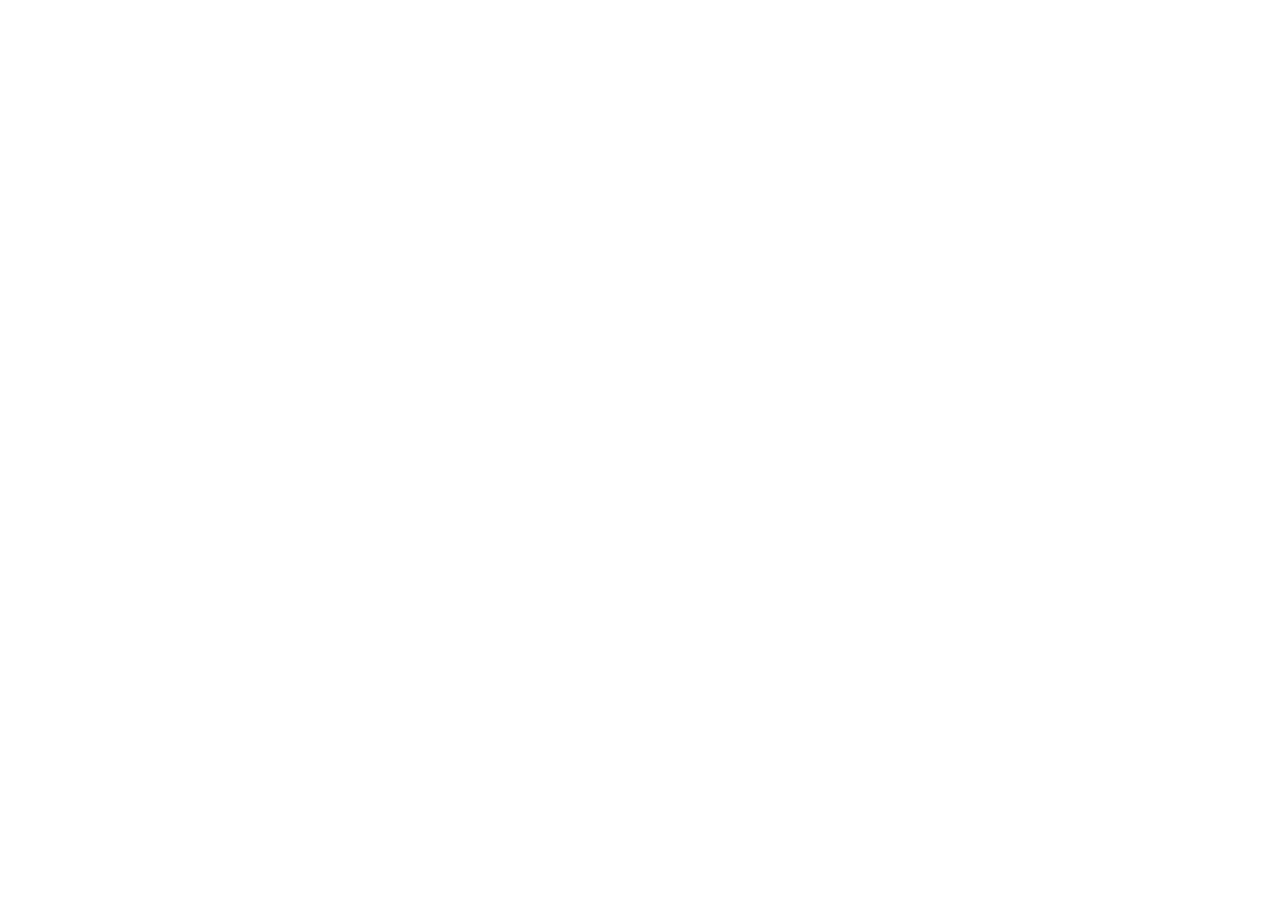
==== index.html @ cc7a9d35 "Commit 002 Prueba" ====
<!DOCTYPE html>
<html lang="en">

<head>
   <meta charset="UTF-8">
   <meta http-equiv="X-UA-Compatible" content="IE=edge">
   <meta name="viewport" content="width=device-width, initial-scale=1.0">
   <title>Beauty Connect</title>
</head>
<div></div>

<body>

</body>

</html>
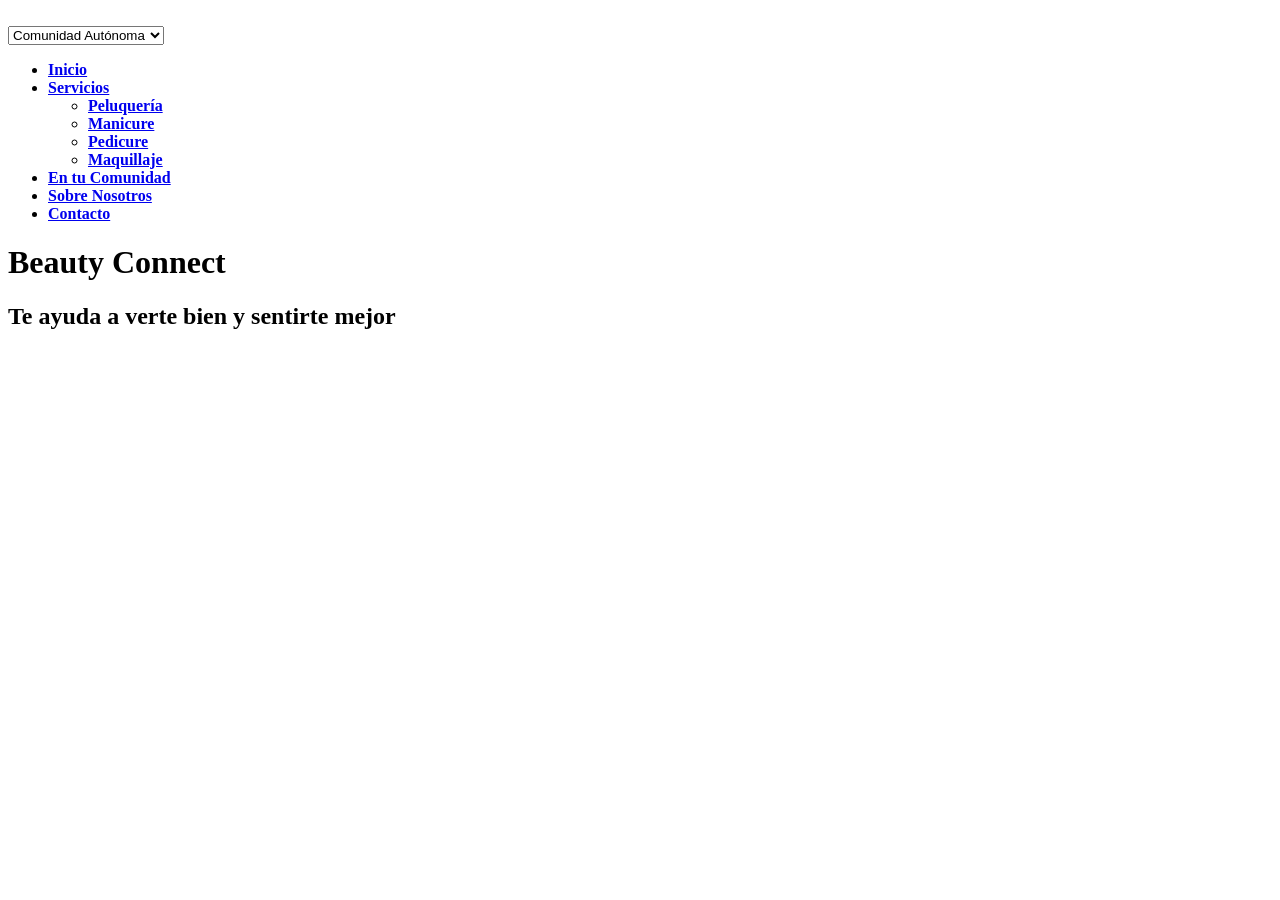
==== commit 86e7a731: "Commit 003 Maquetacion pagina de inicio HTML y CSS" ====
--- a/index.html
+++ b/index.html
@@ -2,14 +2,93 @@
 <html lang="en">
 
 <head>
-   <meta charset="UTF-8">
-   <meta http-equiv="X-UA-Compatible" content="IE=edge">
-   <meta name="viewport" content="width=device-width, initial-scale=1.0">
-   <title>Beauty Connect</title>
+	<meta charset="UTF-8">
+	<meta http-equiv="X-UA-Compatible" content="IE=edge">
+	<meta name="viewport" content="width=device-width, initial-scale=1.0">
+	<!-- Referencia al archio estilos.css que dara formato y estilo a la pagina web -->
+	<link rel="stylesheet" href="CSS/estilos.css">
+
+	<!-- =============== Estilos de letra =============== -->
+	<!-- ----- Roboto ----- -->
+	<link rel="preconnect" href="https://fonts.googleapis.com">
+	<link rel="preconnect" href="https://fonts.gstatic.com" crossorigin>
+	<link href="https://fonts.googleapis.com/css2?family=Roboto&display=swap" rel="stylesheet">
+	<!-- ----- Fin Roboto ----- -->
+
+	<!-- ----- Courgette ----- -->
+	<link rel="preconnect" href="https://fonts.googleapis.com">
+	<link rel="preconnect" href="https://fonts.gstatic.com" crossorigin>
+	<link href="https://fonts.googleapis.com/css2?family=Courgette&display=swap" rel="stylesheet">
+	<!-- ----- Fin Courgette ----- -->
+	<!-- =============== Fin Estilos de letra =============== -->
+
+	<title>Beauty Connect</title>
 </head>
-<div></div>
 
 <body>
+
+	<!-- Inicio de sección Encabezado -->
+	<header id="encabezado">
+
+		<nav id="barraNavegacion">
+			<!-- Logo Beauty Connect -->
+			<a href="Index.html">
+				<img src="Media/logo_BC.png" alt="" id="logo">
+			</a>
+			<!-- Eleccion de Comunidad Autonoma -->
+			<div id="selector">
+				<select id="comunidadAutonoma" class="comunidadAutonoma" name="comunidadAutonoma" required>
+					<option selected value="">Comunidad Autónoma</option>
+					<option value="Andalucia">Andalucia</option>
+					<option value="Aragon">Aragón</option>
+					<option value="Asturias">Principado de Asturias</option>
+					<option value="Baleares">Islas Baleares</option>
+					<option value="Canarias">Canarias</option>
+					<option value="Cantabria">Cantabria</option>
+					<option value="ClaMancha">Castilla la Mancha</option>
+					<option value="CLeon">Castilla y Leon</option>
+					<option value="Catalunya">Cataluña</option>
+					<option value="Ceuta">Ceuta</option>
+					<option value="Extremadura">Extremadura</option>
+					<option value="Galicia">Galicia</option>
+					<option value="Rioja">La Rioja</option>
+					<option value="Madrid">Madrid</option>
+					<option value="Melilla">Melilla</option>
+					<option value="Murcia">Región de Murcia</option>
+					<option value="Navarra">Navarra</option>
+					<option value="Valencia">Valencia</option>
+					<option value="PaisVasco">Pais Vasco</option>
+				</select>
+			</div>
+			<!-- <li class="titulosMenuPpal"><a href="#servicios"><b>Servicios</b></a>
+				
+			</li> -->
+
+
+			<!-- Pestañas del menú principal -->
+			<div id="menuEncabezado">
+				<ul id="menuPrincipal">
+					<li class="titulosMenuPpal"><a href="#encabezado"><b>Inicio</b></a></li>
+					<li class="titulosMenuPpal"><a href="#servicios"><b>Servicios</b></a>
+						<ul id="subMenuServicios">
+							<li class="elementosSubMenu"><a href="#servicios"><b>Peluquería</b></a></li>
+							<li class="elementosSubMenu"><a href="#servicios"><b>Manicure</b></a></li>
+							<li class="elementosSubMenu"><a href="#servicios"><b>Pedicure</b></a></li>
+							<li class="elementosSubMenu"><a href="#servicios"><b>Maquillaje</b></a></li>
+						</ul>
+					<li class="titulosMenuPpal"><a href="#enTuComunidad"><b>En tu Comunidad</b></a></li>
+					<li class="titulosMenuPpal"><a href="#sobreNosotros"><b>Sobre Nosotros</b></a>
+					<li class="titulosMenuPpal"><a href="#contacto"><b>Contacto</b></a></li>
+				</ul>
+			</div>
+		</nav>
+
+		<h1 id="nombreSalon">Beauty Connect</h1>
+		<h2 id="esloganSalon">Te ayuda a verte bien y sentirte mejor</h2>
+
+	</header>
+	<!-- Fin de sección Encabezado -->
+
 
 </body>
 
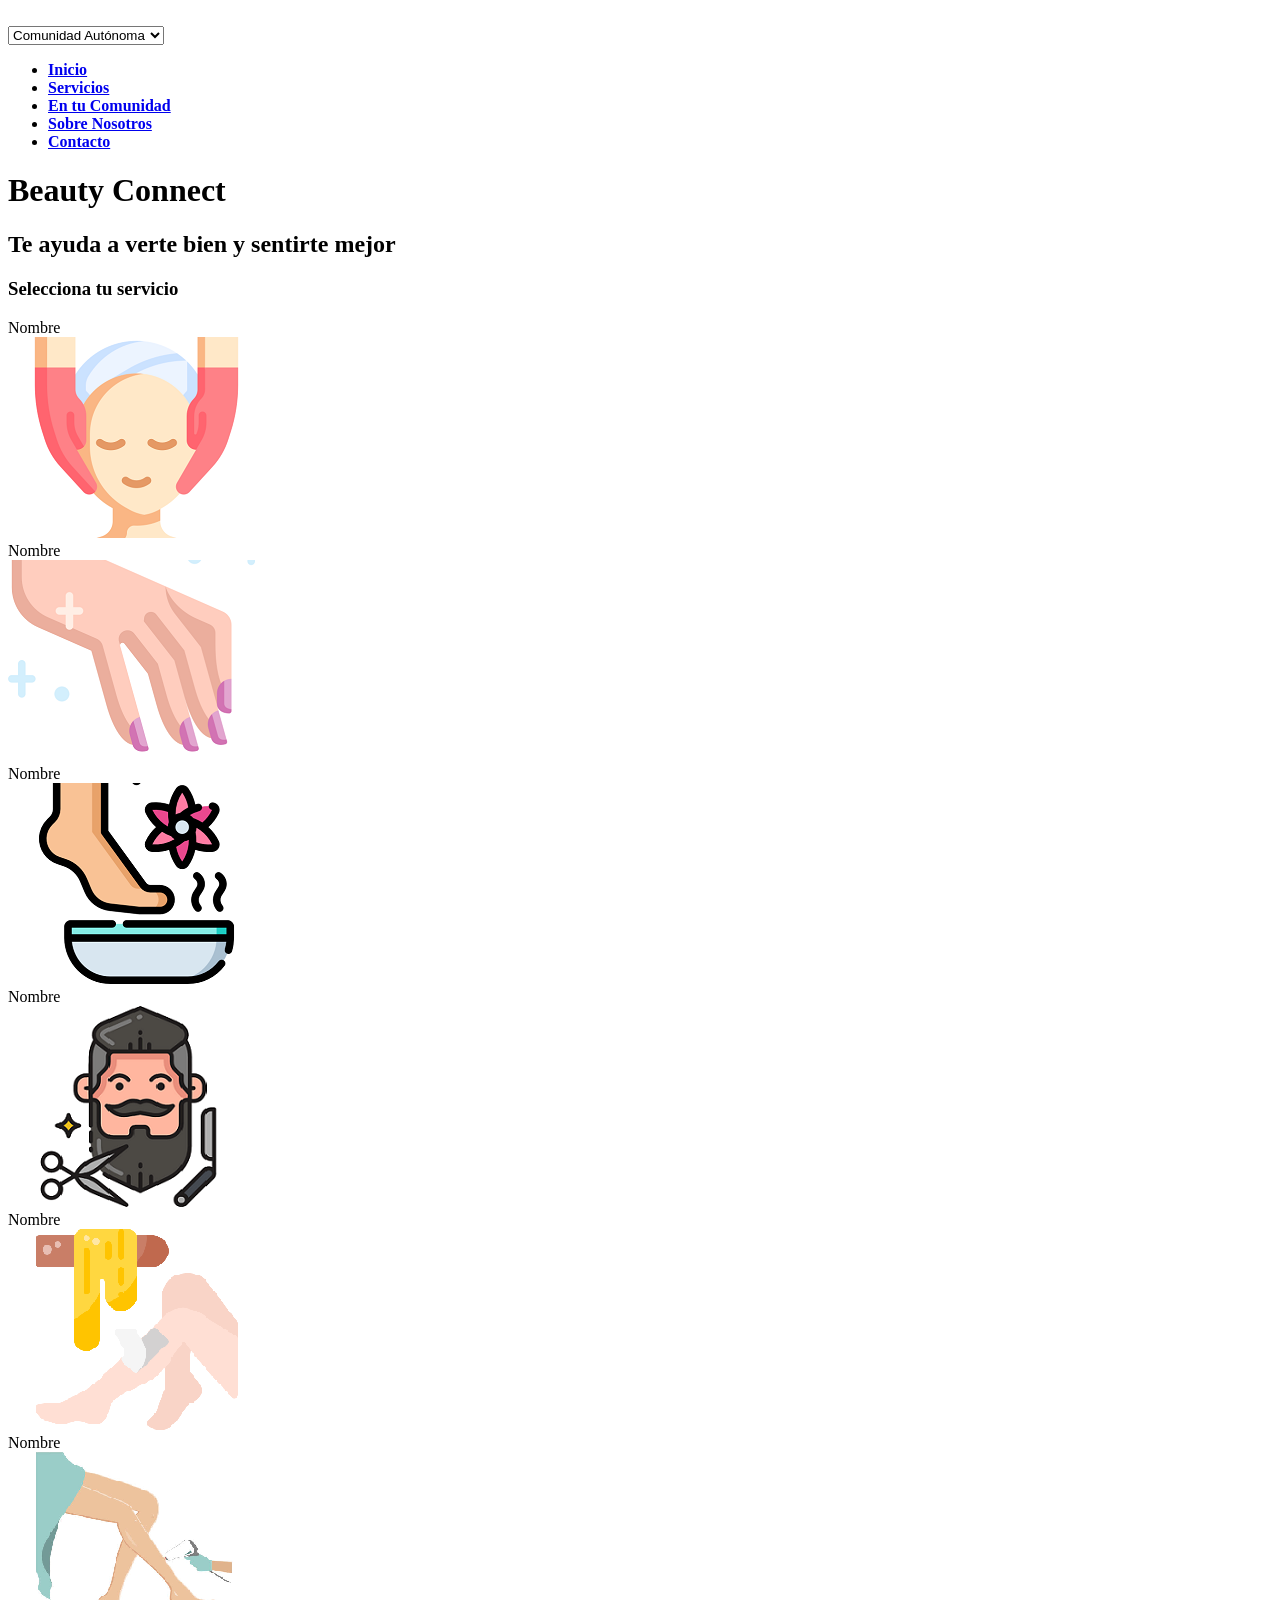
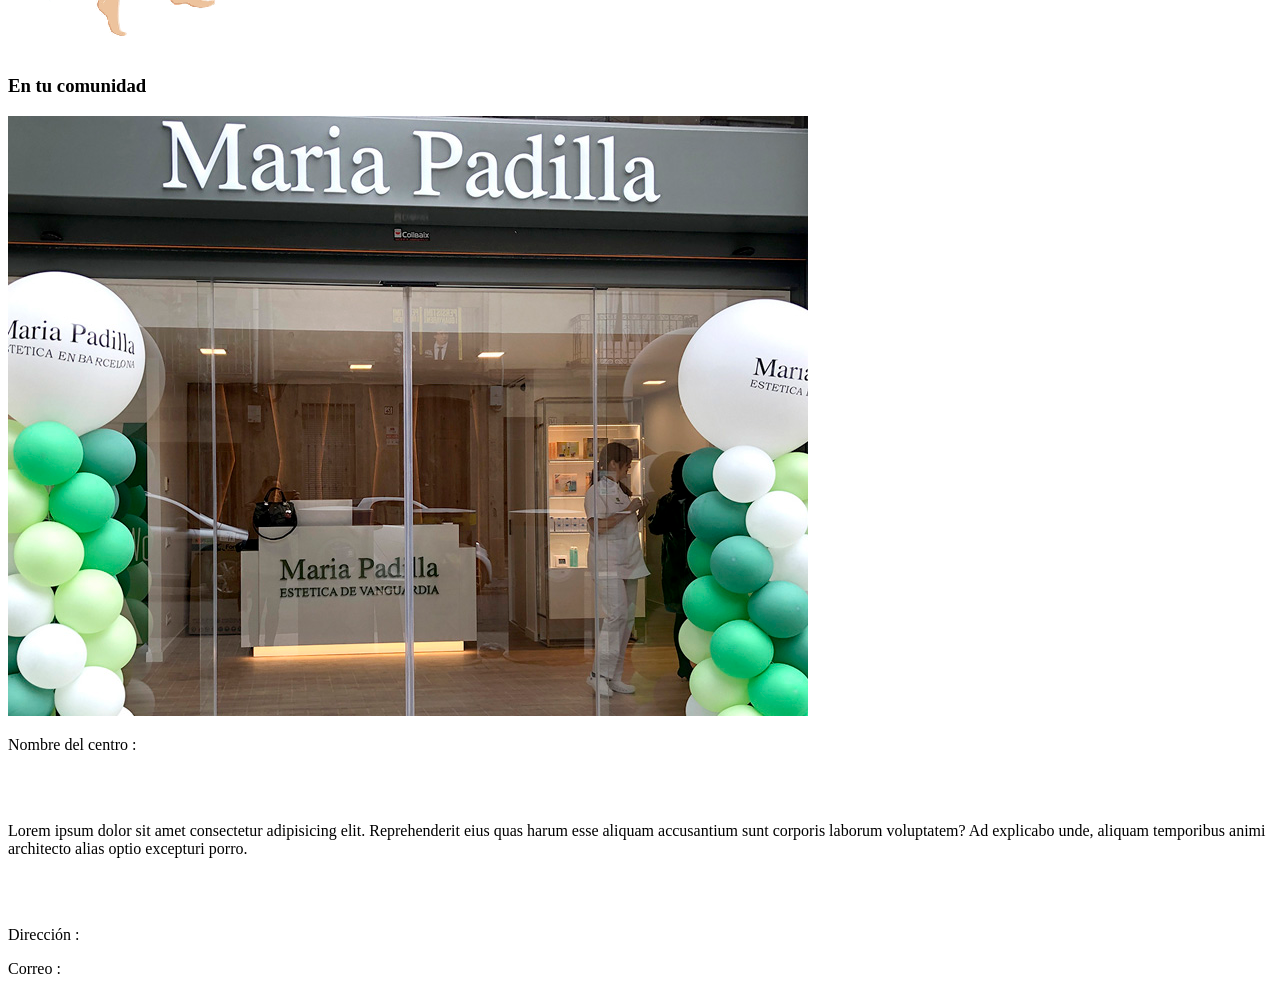
==== commit 3e05f02f: "Commit 004  Pg Inicio + Servicios - HTML y CSS" ====
--- a/index.html
+++ b/index.html
@@ -27,7 +27,7 @@
 
 <body>
 
-	<!-- Inicio de sección Encabezado -->
+	<!-- ============================== Inicio de sección Encabezado ============================== -->
 	<header id="encabezado">
 
 		<nav id="barraNavegacion">
@@ -70,12 +70,12 @@
 				<ul id="menuPrincipal">
 					<li class="titulosMenuPpal"><a href="#encabezado"><b>Inicio</b></a></li>
 					<li class="titulosMenuPpal"><a href="#servicios"><b>Servicios</b></a>
-						<ul id="subMenuServicios">
+						<!-- <ul id="subMenuServicios">
 							<li class="elementosSubMenu"><a href="#servicios"><b>Peluquería</b></a></li>
 							<li class="elementosSubMenu"><a href="#servicios"><b>Manicure</b></a></li>
 							<li class="elementosSubMenu"><a href="#servicios"><b>Pedicure</b></a></li>
-							<li class="elementosSubMenu"><a href="#servicios"><b>Maquillaje</b></a></li>
-						</ul>
+							<li class="elementosSubMenu"><a href="#servicios"><b>Barbería</b></a></li>
+						</ul> -->
 					<li class="titulosMenuPpal"><a href="#enTuComunidad"><b>En tu Comunidad</b></a></li>
 					<li class="titulosMenuPpal"><a href="#sobreNosotros"><b>Sobre Nosotros</b></a>
 					<li class="titulosMenuPpal"><a href="#contacto"><b>Contacto</b></a></li>
@@ -87,9 +87,63 @@
 		<h2 id="esloganSalon">Te ayuda a verte bien y sentirte mejor</h2>
 
 	</header>
-	<!-- Fin de sección Encabezado -->
+	<!-- ==============================  Fin de sección Encabezado  ============================== -->
 
 
+	<!-- ============================== Inicio de sección Servicios ============================== -->
+	<div id="contenedorServicios">
+		<h3 class="tituloSeccionBlanco">Selecciona tu servicio</h3>
+		<div id="contenedorImgsScrollHorizontal">
+
+			<div class="imgsScrollHorizontal">
+				<div class="infoImgsScroll">Nombre</div>
+				<img src="media/Imagen_1_HF_Servicios.png" alt="" class="imagenScroll">
+			</div>
+
+			<div class="imgsScrollHorizontal">
+				<div class="infoImgsScroll">Nombre</div>
+				<img src="media/Imagen_2_HF_Servicios.png" alt="" class="imagenScroll">
+			</div>
+
+			<div class="imgsScrollHorizontal">
+				<div class="infoImgsScroll">Nombre</div>
+				<img src="media/Imagen_3_HF_Servicios.png" alt="" class="imagenScroll">
+			</div>
+
+			<div class="imgsScrollHorizontal">
+				<div class="infoImgsScroll">Nombre</div>
+				<img src="media/Imagen_4_HF_Servicios.png" alt="" class="imagenScroll">
+			</div>
+
+			<div class="imgsScrollHorizontal">
+				<div class="infoImgsScroll">Nombre</div>
+				<img src="media/Imagen_5_HF_Servicios.png" alt="" class="imagenScroll">
+			</div>
+
+			<div class="imgsScrollHorizontal">
+				<div class="infoImgsScroll">Nombre</div>
+				<img src="media/Imagen_6_HF_Servicios.png" alt="" class="imagenScroll">
+			</div>
+
+		</div>
+
+		<h3 class="tituloSeccionBlanco">En tu comunidad</h3>
+		<div id="enTuComunidad">
+			<div id="imgComunidadActual">
+				<img src="media/mariaPadilla.png" alt="">
+			</div>
+			<div id="contenTextoComActual">
+				<p class="textoComActual">Nombre del centro : </p><br><br>
+				<p class="textoComActual">Lorem ipsum dolor sit amet consectetur adipisicing elit. Reprehenderit eius quas
+					harum esse aliquam
+					accusantium sunt corporis laborum voluptatem? Ad explicabo unde, aliquam temporibus animi architecto
+					alias optio excepturi porro.</p><br><br>
+				<p class="textoComActual">Dirección : </p>
+				<p class="textoComActual">Correo : </p>
+			</div>
+		</div>
+	</div>
+	<!-- ==============================   Fin de sección Servicios  ============================== -->
 </body>
 
 </html>
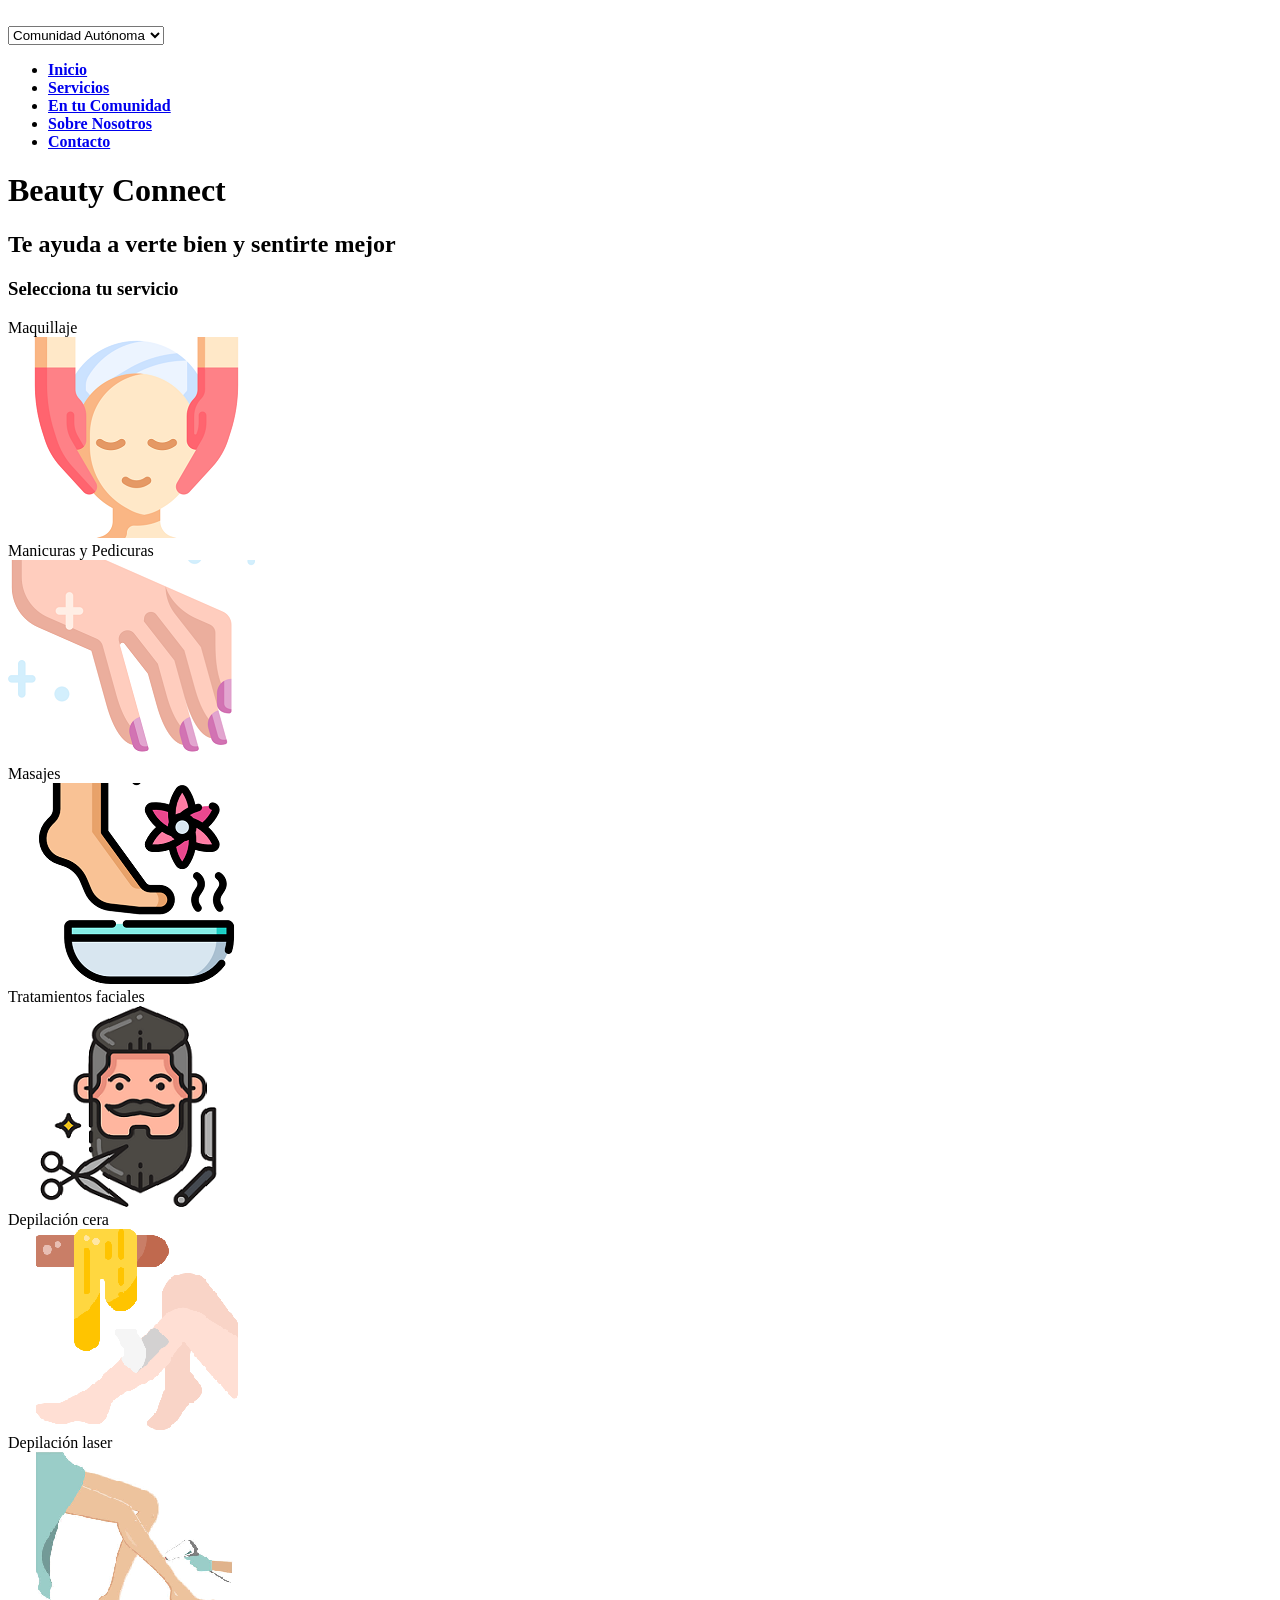
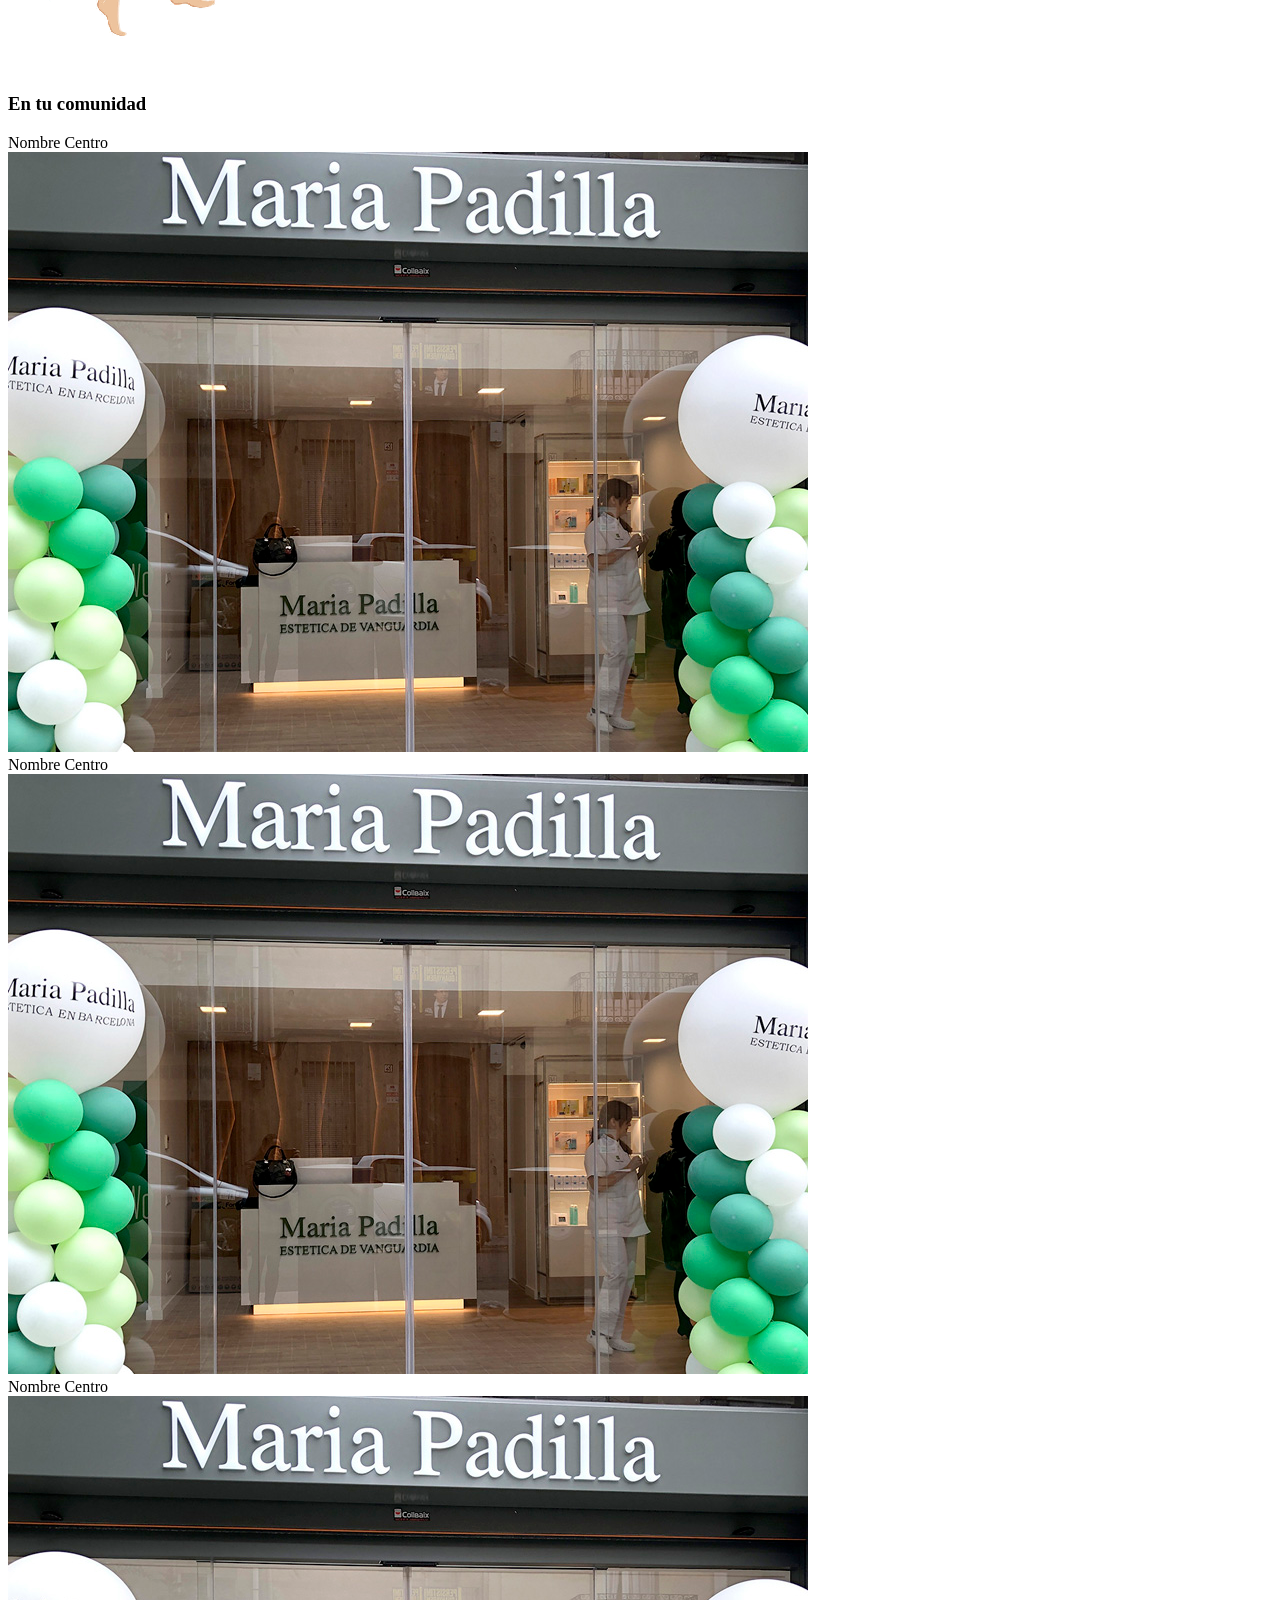
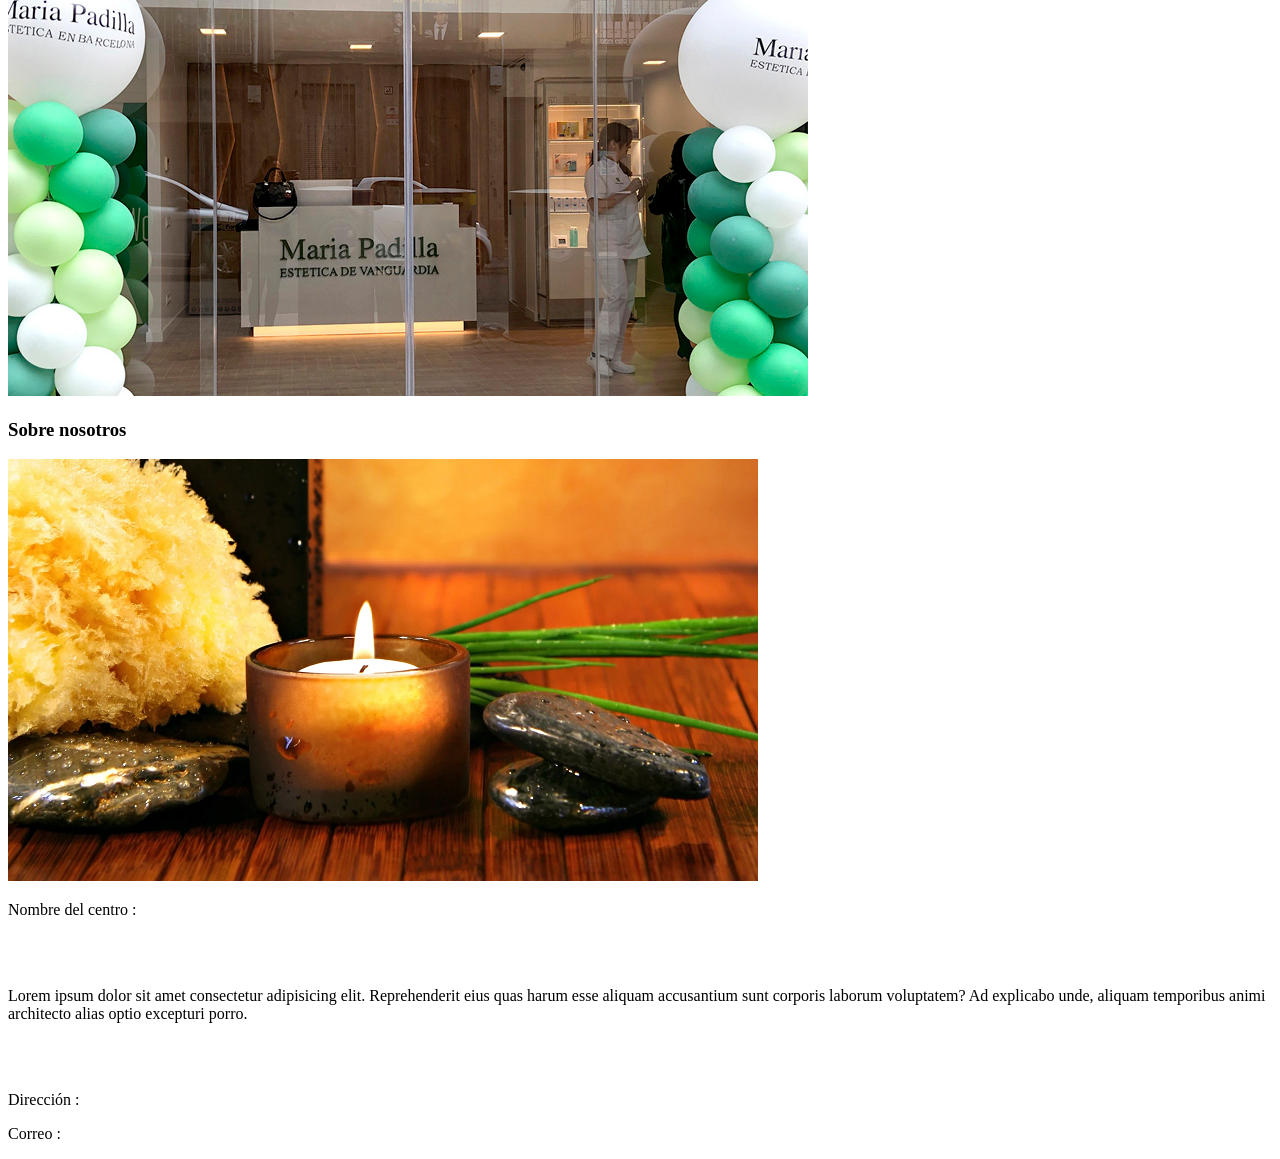
==== commit 470519d4: "Commit 005 Pg Inicio + Servicios modificad + Sobre Nosotros - HTML y CSS" ====
--- a/index.html
+++ b/index.html
@@ -90,60 +90,103 @@
 	<!-- ==============================  Fin de sección Encabezado  ============================== -->
 
 
+
+
+
+
+
+
+
 	<!-- ============================== Inicio de sección Servicios ============================== -->
 	<div id="contenedorServicios">
 		<h3 class="tituloSeccionBlanco">Selecciona tu servicio</h3>
 		<div id="contenedorImgsScrollHorizontal">
 
 			<div class="imgsScrollHorizontal">
-				<div class="infoImgsScroll">Nombre</div>
+				<div class="infoImgsScroll">Maquillaje</div>
 				<img src="media/Imagen_1_HF_Servicios.png" alt="" class="imagenScroll">
 			</div>
 
 			<div class="imgsScrollHorizontal">
-				<div class="infoImgsScroll">Nombre</div>
+				<div class="infoImgsScroll">Manicuras y Pedicuras</div>
 				<img src="media/Imagen_2_HF_Servicios.png" alt="" class="imagenScroll">
 			</div>
 
 			<div class="imgsScrollHorizontal">
-				<div class="infoImgsScroll">Nombre</div>
+				<div class="infoImgsScroll">Masajes</div>
 				<img src="media/Imagen_3_HF_Servicios.png" alt="" class="imagenScroll">
 			</div>
 
 			<div class="imgsScrollHorizontal">
-				<div class="infoImgsScroll">Nombre</div>
+				<div class="infoImgsScroll">Tratamientos faciales</div>
 				<img src="media/Imagen_4_HF_Servicios.png" alt="" class="imagenScroll">
 			</div>
 
 			<div class="imgsScrollHorizontal">
-				<div class="infoImgsScroll">Nombre</div>
+				<div class="infoImgsScroll">Depilación cera</div>
 				<img src="media/Imagen_5_HF_Servicios.png" alt="" class="imagenScroll">
 			</div>
 
 			<div class="imgsScrollHorizontal">
-				<div class="infoImgsScroll">Nombre</div>
+				<div class="infoImgsScroll">Depilación laser</div>
 				<img src="media/Imagen_6_HF_Servicios.png" alt="" class="imagenScroll">
 			</div>
 
 		</div>
+		<br>
+		<h3 class="tituloSeccionBlanco">En tu comunidad</h3>
+		<div class="enTuComunidad">
 
-		<h3 class="tituloSeccionBlanco">En tu comunidad</h3>
-		<div id="enTuComunidad">
-			<div id="imgComunidadActual">
-				<img src="media/mariaPadilla.png" alt="">
+			<div class="contenedorCentro">
+				<div class="contNombreCentro">Nombre Centro</div>
+				<img src="media/mariaPadilla.png" alt="" class="imagenCentro">
 			</div>
-			<div id="contenTextoComActual">
-				<p class="textoComActual">Nombre del centro : </p><br><br>
-				<p class="textoComActual">Lorem ipsum dolor sit amet consectetur adipisicing elit. Reprehenderit eius quas
+
+			<div class="contenedorCentro">
+				<div class="contNombreCentro">Nombre Centro</div>
+				<img src="media/mariaPadilla.png" alt="" class="imagenCentro">
+			</div>
+
+			<div class="contenedorCentro">
+				<div class="contNombreCentro">Nombre Centro</div>
+				<img src="media/mariaPadilla.png" alt="" class="imagenCentro">
+			</div>
+
+		</div>
+	</div>
+	<!-- ==============================   Fin de sección Servicios  ============================== -->
+
+
+
+
+
+
+
+
+
+	<!-- =========================== Inicio de sección Sobre Nosotros ============================ -->
+	<!-- Contenedor Seccion sobre Nosotros -->
+	<div id="contenedorSobreNosotros">
+		<h3 class="tituloSeccionBlanco">Sobre nosotros</h3>
+		<div id="sobreNosotros">
+			<div id="imgSobreNosotros">
+				<img src="media/ImagenSobreNosotros.png" alt="">
+			</div>
+			<div id="cajaTextoSobreNosotros">
+				<p class="textoInfoSobreNosotros">Nombre del centro : </p><br><br>
+				<p class="textoInfoSobreNosotros">Lorem ipsum dolor sit amet consectetur adipisicing elit. Reprehenderit
+					eius quas
 					harum esse aliquam
 					accusantium sunt corporis laborum voluptatem? Ad explicabo unde, aliquam temporibus animi architecto
 					alias optio excepturi porro.</p><br><br>
-				<p class="textoComActual">Dirección : </p>
-				<p class="textoComActual">Correo : </p>
+				<p class="textoInfoSobreNosotros">Dirección : </p>
+				<p class="textoInfoSobreNosotros">Correo : </p>
 			</div>
 		</div>
 	</div>
-	<!-- ==============================   Fin de sección Servicios  ============================== -->
+
+
+	<!-- ============================  Fin de sección Sobre Nosotros  ============================ -->
 </body>
 
 </html>
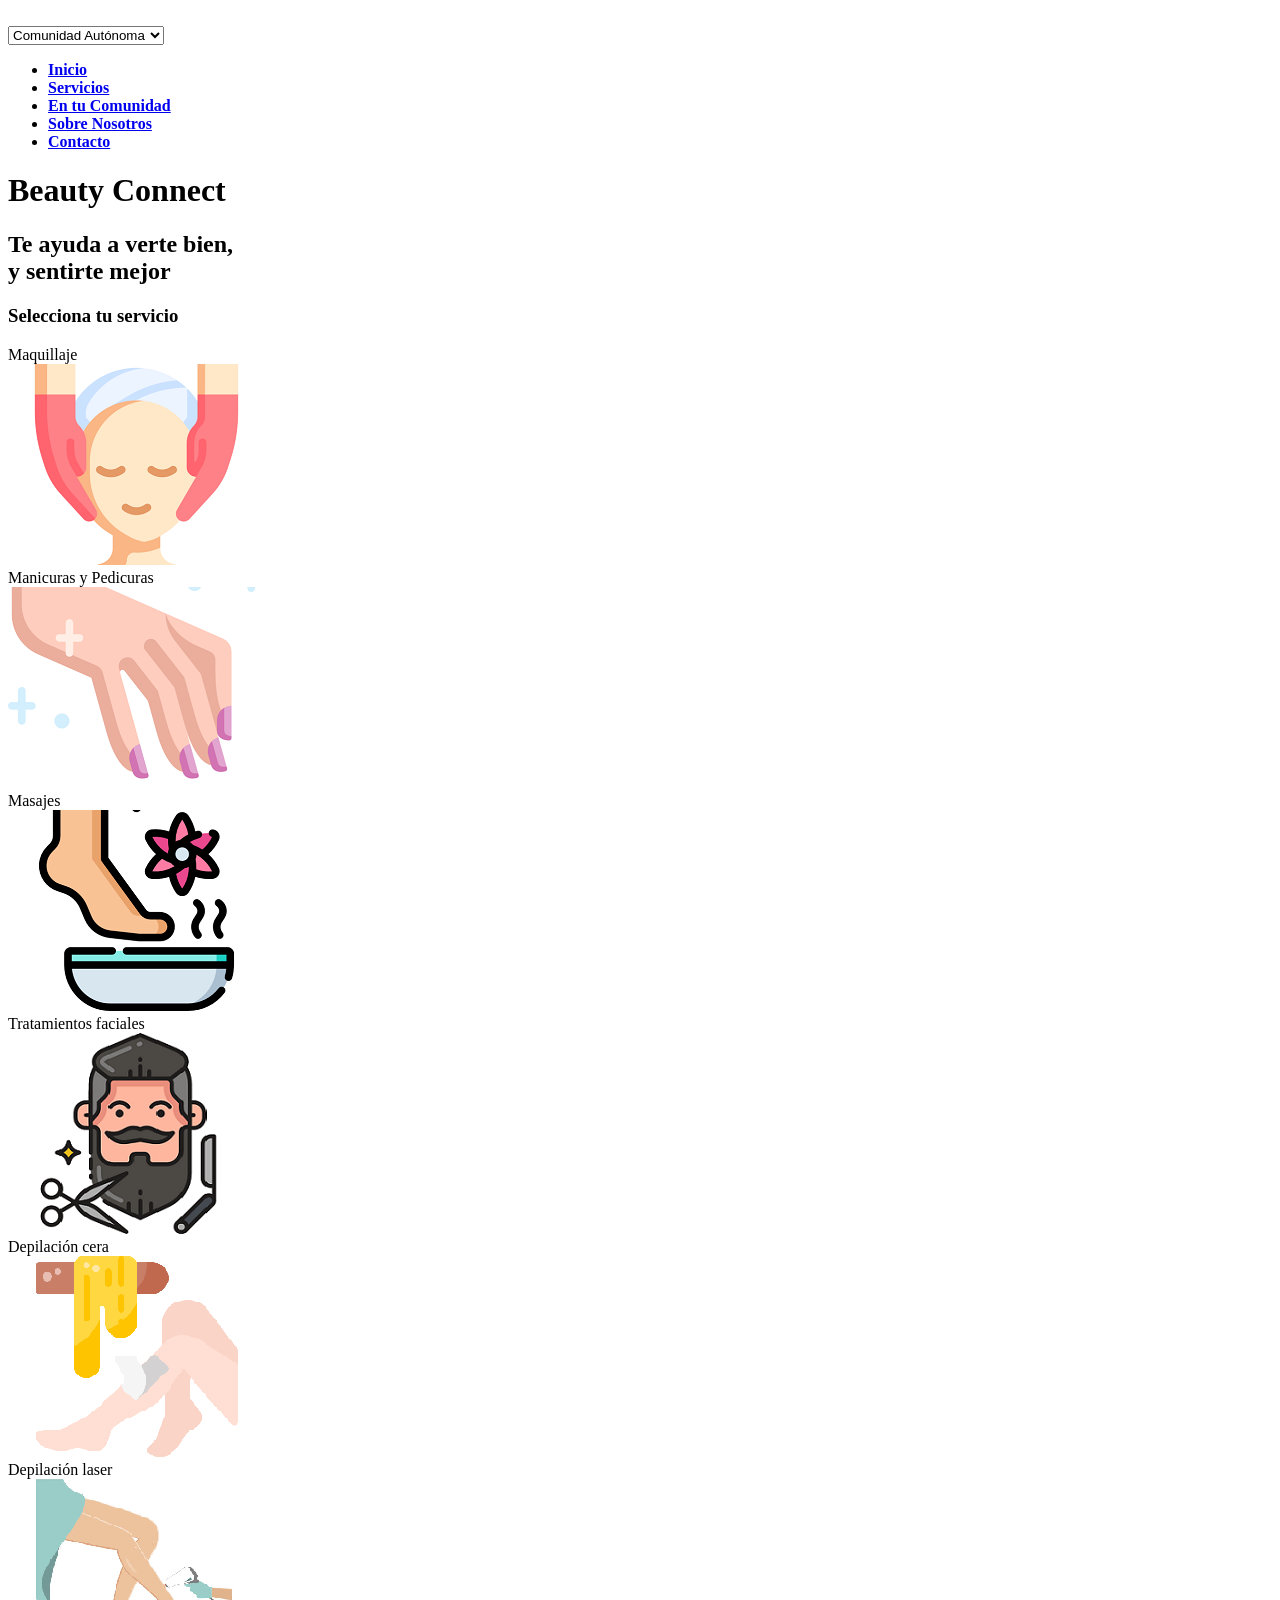
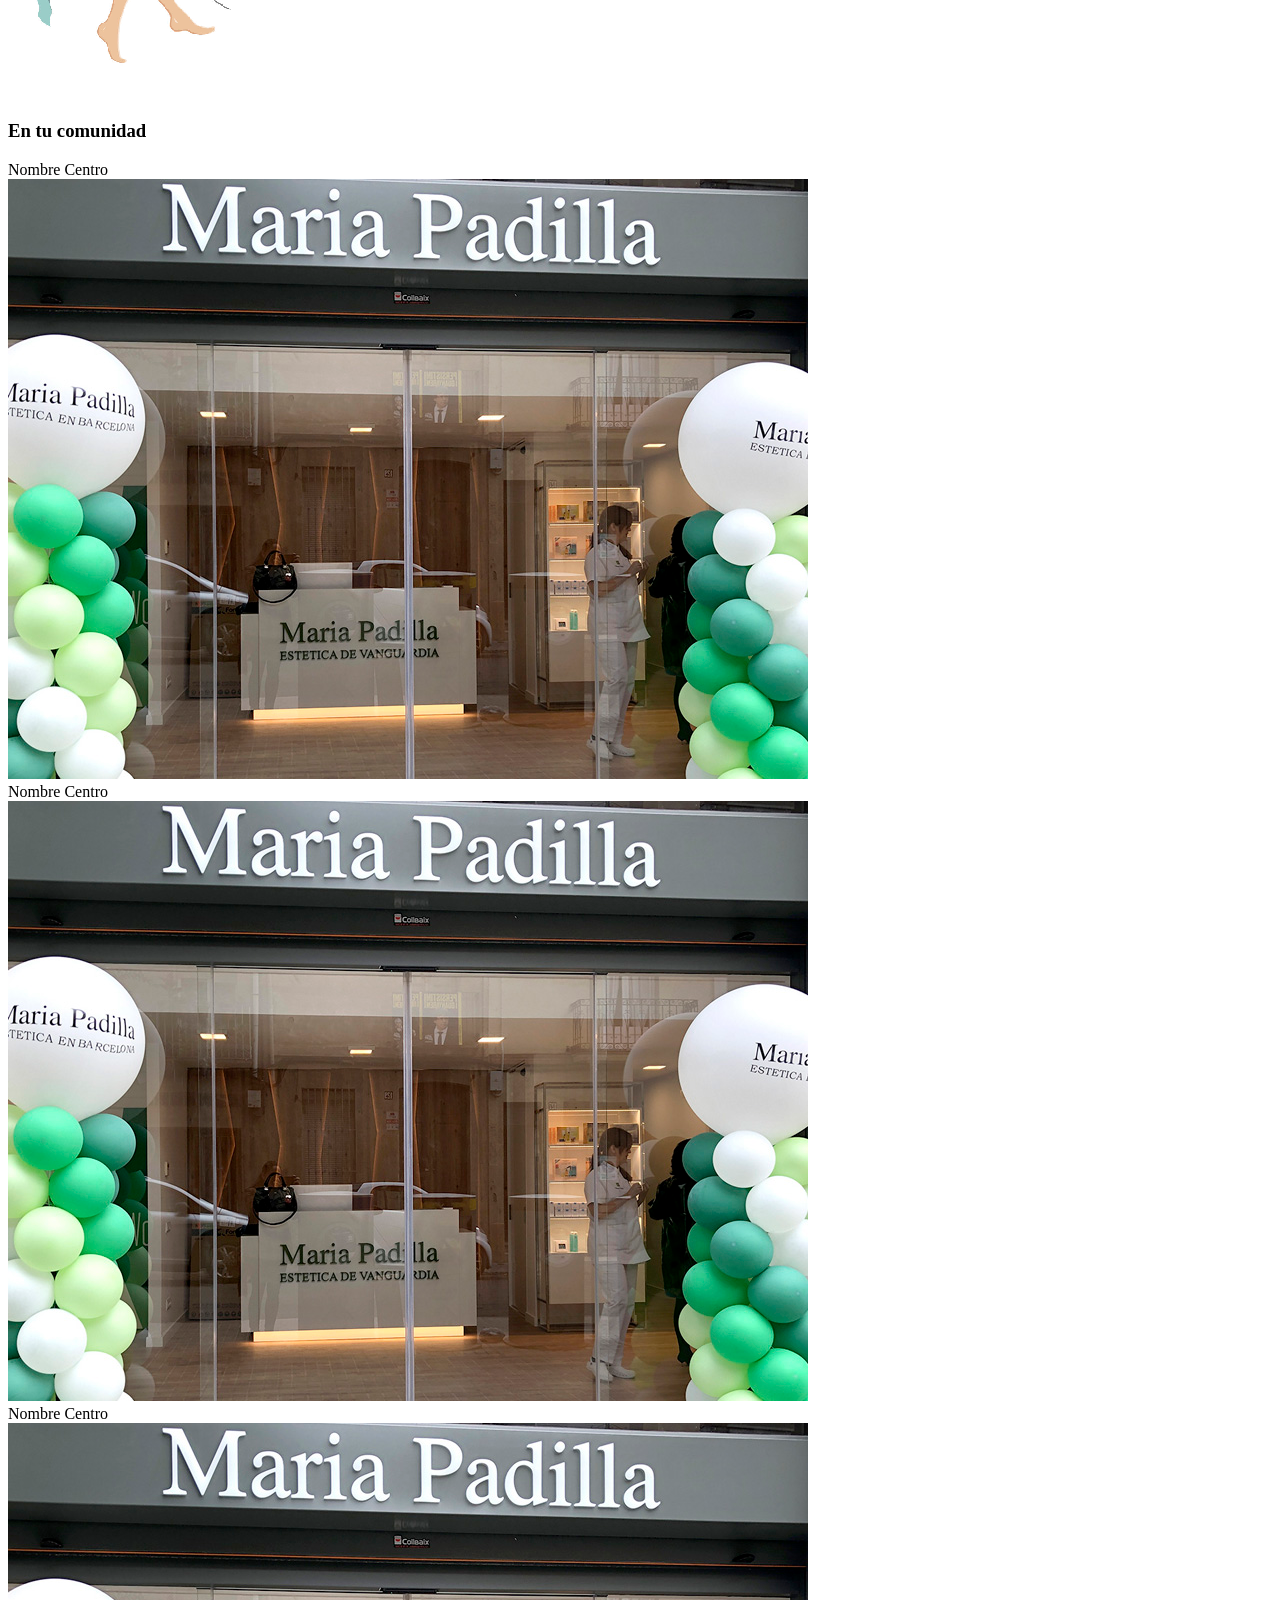
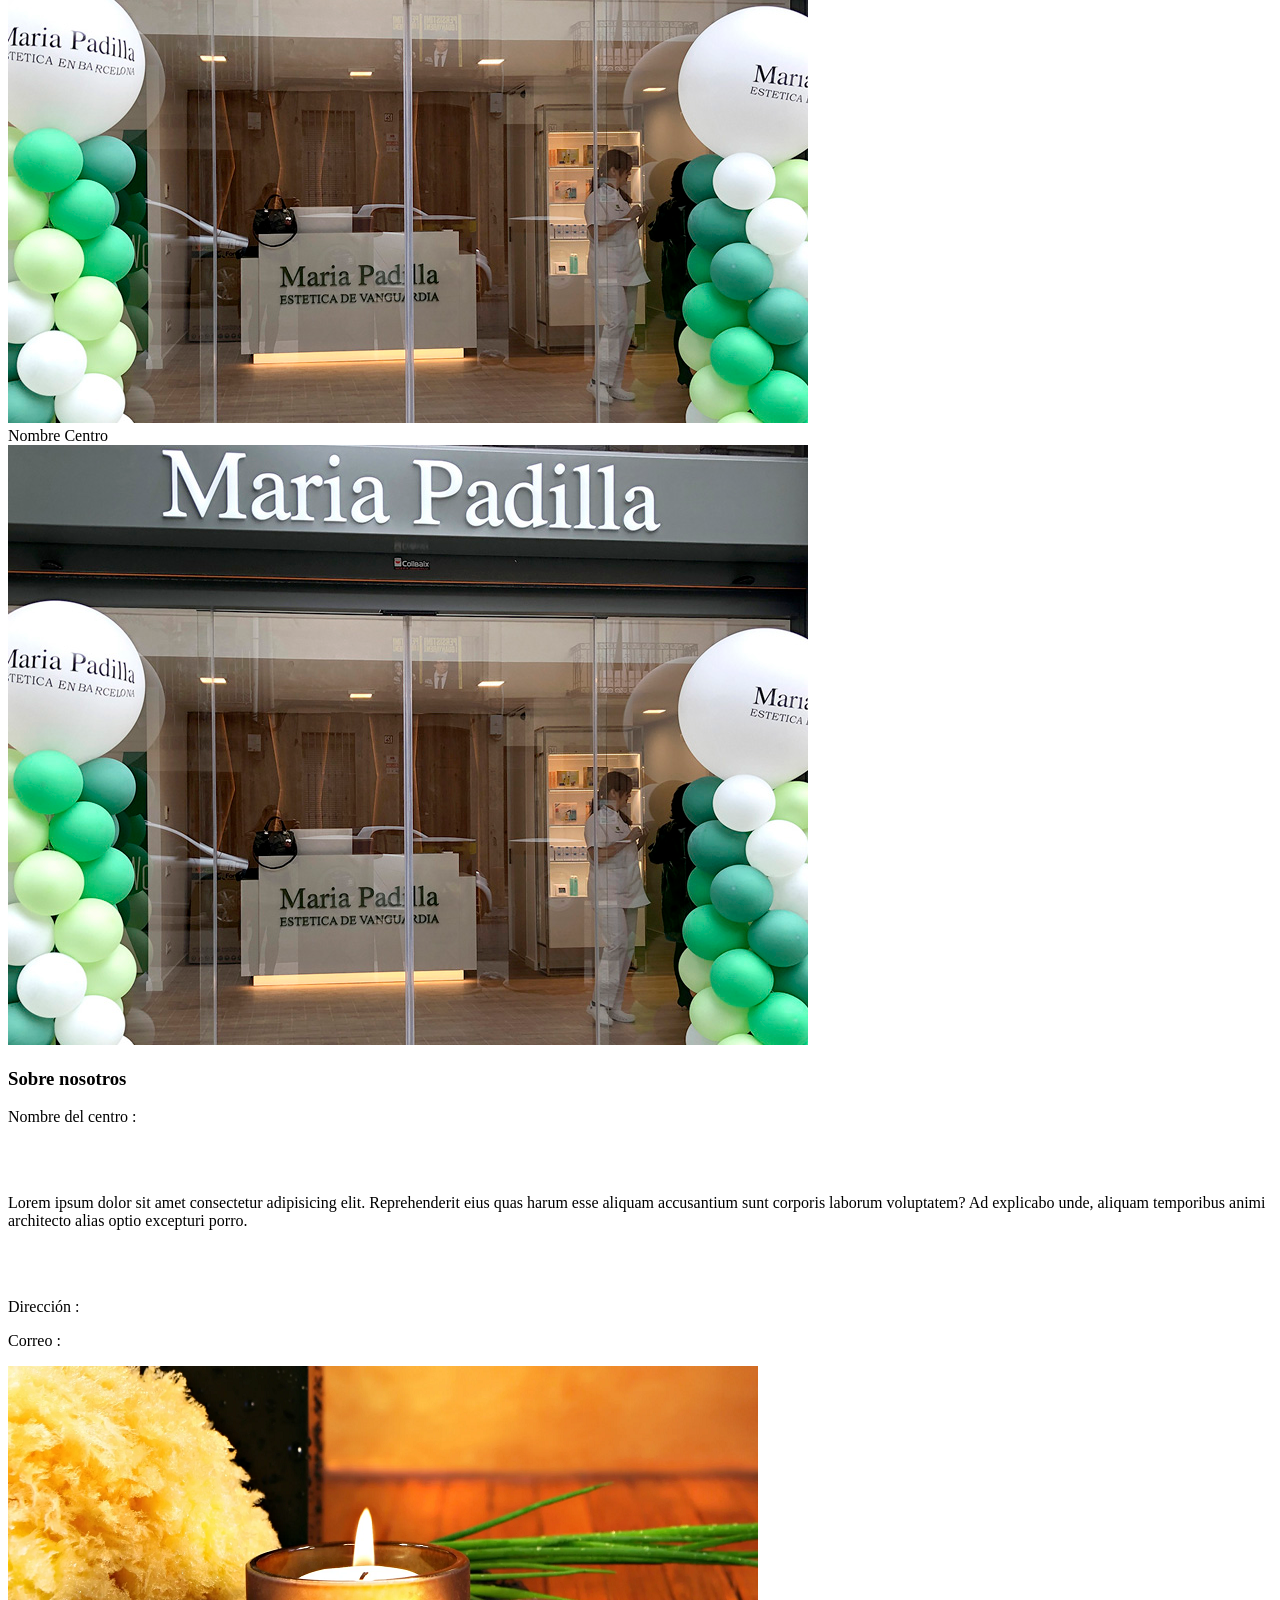
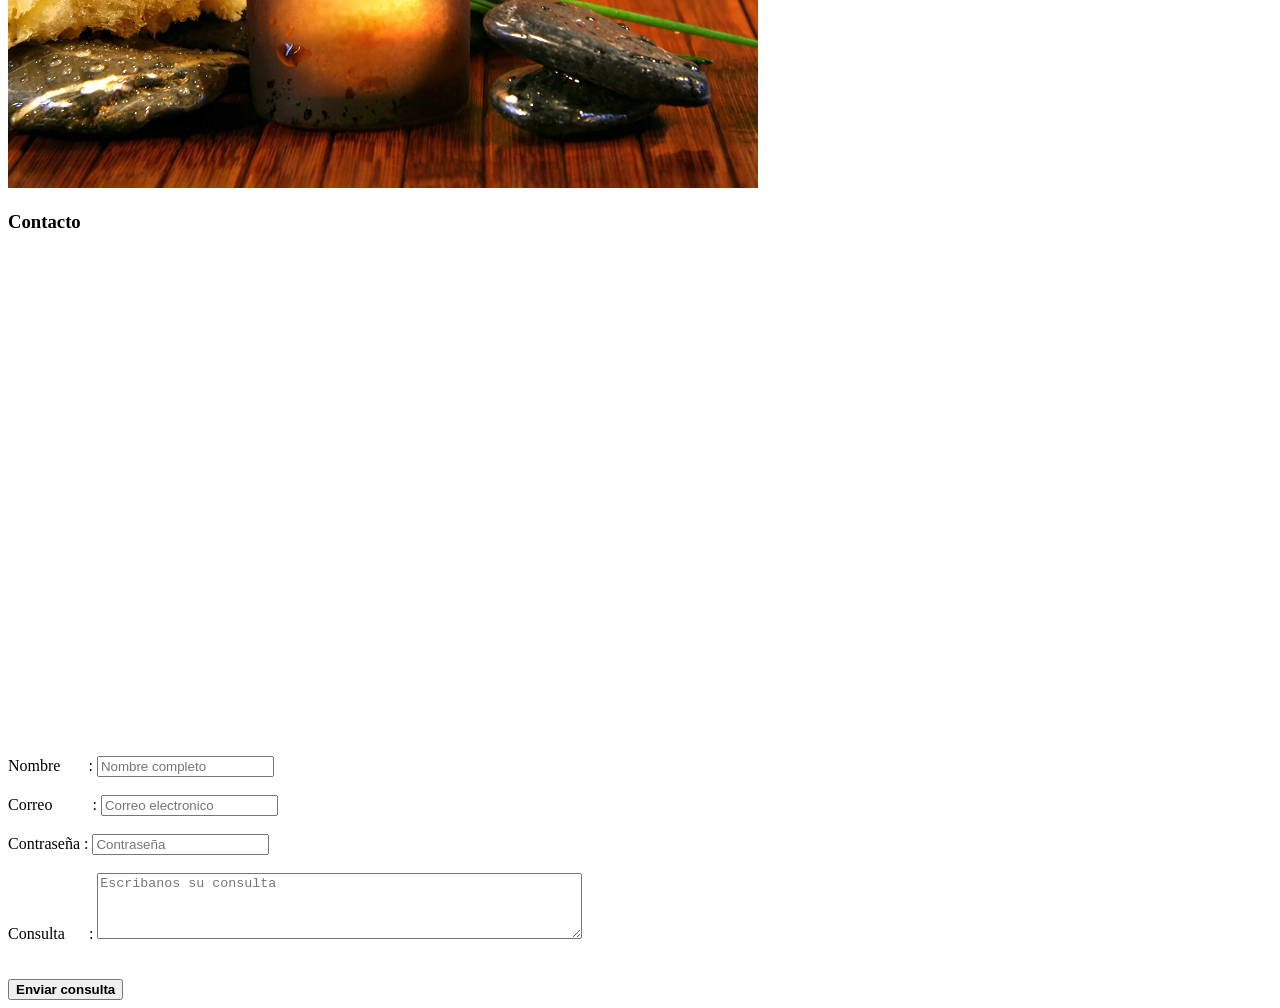
==== commit 52ae65ca: "Commit 006 Pg Inicio + Servicios modificad + Sobre Nosotros + Contacto - HTML y CSS" ====
--- a/index.html
+++ b/index.html
@@ -76,7 +76,7 @@
 							<li class="elementosSubMenu"><a href="#servicios"><b>Pedicure</b></a></li>
 							<li class="elementosSubMenu"><a href="#servicios"><b>Barbería</b></a></li>
 						</ul> -->
-					<li class="titulosMenuPpal"><a href="#enTuComunidad"><b>En tu Comunidad</b></a></li>
+					<li class="titulosMenuPpal"><a href="#servicios"><b>En tu Comunidad</b></a></li>
 					<li class="titulosMenuPpal"><a href="#sobreNosotros"><b>Sobre Nosotros</b></a>
 					<li class="titulosMenuPpal"><a href="#contacto"><b>Contacto</b></a></li>
 				</ul>
@@ -84,7 +84,7 @@
 		</nav>
 
 		<h1 id="nombreSalon">Beauty Connect</h1>
-		<h2 id="esloganSalon">Te ayuda a verte bien y sentirte mejor</h2>
+		<h2 id="esloganSalon">Te ayuda a verte bien,<br> y sentirte mejor</h2>
 
 	</header>
 	<!-- ==============================  Fin de sección Encabezado  ============================== -->
@@ -98,7 +98,7 @@
 
 
 	<!-- ============================== Inicio de sección Servicios ============================== -->
-	<div id="contenedorServicios">
+	<section id="servicios">
 		<h3 class="tituloSeccionBlanco">Selecciona tu servicio</h3>
 		<div id="contenedorImgsScrollHorizontal">
 
@@ -135,25 +135,30 @@
 		</div>
 		<br>
 		<h3 class="tituloSeccionBlanco">En tu comunidad</h3>
-		<div class="enTuComunidad">
-
-			<div class="contenedorCentro">
-				<div class="contNombreCentro">Nombre Centro</div>
-				<img src="media/mariaPadilla.png" alt="" class="imagenCentro">
-			</div>
-
-			<div class="contenedorCentro">
-				<div class="contNombreCentro">Nombre Centro</div>
-				<img src="media/mariaPadilla.png" alt="" class="imagenCentro">
-			</div>
-
-			<div class="contenedorCentro">
-				<div class="contNombreCentro">Nombre Centro</div>
-				<img src="media/mariaPadilla.png" alt="" class="imagenCentro">
-			</div>
-
-		</div>
-	</div>
+		<div id="enTuComunidad">
+
+			<div class="contenedorCentro">
+				<div class="contNombreCentro">Nombre Centro</div>
+				<img src="media/mariaPadilla.png" alt="" class="imagenCentro">
+			</div>
+
+			<div class="contenedorCentro">
+				<div class="contNombreCentro">Nombre Centro</div>
+				<img src="media/mariaPadilla.png" alt="" class="imagenCentro">
+			</div>
+
+			<div class="contenedorCentro">
+				<div class="contNombreCentro">Nombre Centro</div>
+				<img src="media/mariaPadilla.png" alt="" class="imagenCentro">
+			</div>
+
+			<div class="contenedorCentro">
+				<div class="contNombreCentro">Nombre Centro</div>
+				<img src="media/mariaPadilla.png" alt="" class="imagenCentro">
+			</div>
+
+		</div>
+	</section>
 	<!-- ==============================   Fin de sección Servicios  ============================== -->
 
 
@@ -166,12 +171,10 @@
 
 	<!-- =========================== Inicio de sección Sobre Nosotros ============================ -->
 	<!-- Contenedor Seccion sobre Nosotros -->
-	<div id="contenedorSobreNosotros">
+	<section id="sobreNosotros">
 		<h3 class="tituloSeccionBlanco">Sobre nosotros</h3>
-		<div id="sobreNosotros">
-			<div id="imgSobreNosotros">
-				<img src="media/ImagenSobreNosotros.png" alt="">
-			</div>
+		<div id="contenedorSobreNosotros">
+
 			<div id="cajaTextoSobreNosotros">
 				<p class="textoInfoSobreNosotros">Nombre del centro : </p><br><br>
 				<p class="textoInfoSobreNosotros">Lorem ipsum dolor sit amet consectetur adipisicing elit. Reprehenderit
@@ -182,11 +185,59 @@
 				<p class="textoInfoSobreNosotros">Dirección : </p>
 				<p class="textoInfoSobreNosotros">Correo : </p>
 			</div>
-		</div>
-	</div>
+
+			<div id="imgSobreNosotros">
+				<img src="media/ImagenSobreNosotros.png" alt="">
+			</div>
+
+		</div>
+	</section>
 
 
 	<!-- ============================  Fin de sección Sobre Nosotros  ============================ -->
+
+
+
+
+
+
+
+
+
+
+	<!-- ============================== Inicio de sección Contacto =============================== -->
+	<!-- Inicio de sección Contacto -->
+	<section id="contacto">
+		<h3 class="tituloSeccionBlanco">Contacto</h3>
+		<div id="contenedorContacto">
+			<!-- Link hacia mapa de googleMaps -->
+			<iframe id="mapa"
+				src="https://www.google.com/maps/embed?pb=!1m18!1m12!1m3!1d1970.2542566596508!2d-3.6906479058621087!3d40.39672585751849!2m3!1f0!2f0!3f0!3m2!1i1024!2i768!4f13.1!3m3!1m2!1s0xd422639ec9a7f9f%3A0x9cd1cc078133503!2sCentral%20Divisi%C3%B3n%20Ofim%C3%A1tica%20S.L.!5e0!3m2!1ses!2ses!4v1649931866140!5m2!1ses!2ses"
+				width="600" height="500" style="border:0;" allowfullscreen="" loading="lazy"
+				referrerpolicy="no-referrer-when-downgrade"></iframe>
+
+			<!-- Inicio de formulario de reservas -->
+			<form action="" id="formulario">
+
+				<!-- Cuadros de entrada de datos a formulario -->
+				<label for="nombre">Nombre&nbsp;&nbsp;&nbsp;&nbsp;&nbsp;&nbsp;&nbsp;:</label>
+				<input id="nombre" type="text" name="nombre" placeholder="Nombre completo" required><br><br>
+				<label for="correo">Correo&nbsp;&nbsp;&nbsp;&nbsp;&nbsp;&nbsp;&nbsp;&nbsp;&nbsp;&nbsp;:</label>
+				<input id="correo" type="email" name="correo" placeholder="Correo electronico" required><br><br>
+				<label for="clave">Contraseña :</label>
+				<input id="clave" type="password" name="clave" placeholder="Contraseña" required><br><br>
+				<label for="nombre">Consulta &nbsp;&nbsp;&nbsp;&nbsp;&nbsp;:</label>
+				<textarea name="consulta" id="consulta" cols="58" rows="4" placeholder="Escribanos su consulta"></textarea>
+				<!-- <input id="consulta" type="text" name="consulta" placeholder="Escribanos su cunsulta" required> --><br><br><br>
+				<button id="botonConsulta"><b>Enviar consulta</b></button>
+				<!-- 				<input type="button" value="Solicitar cita" id="botonSolicitar" onclick=""> -->
+			</form>
+			<!-- Fin de formulario -->
+		</div>
+
+	</section>
+	<!-- =============================== Final de sección Contacto =============================== -->
+
 </body>
 
 </html>
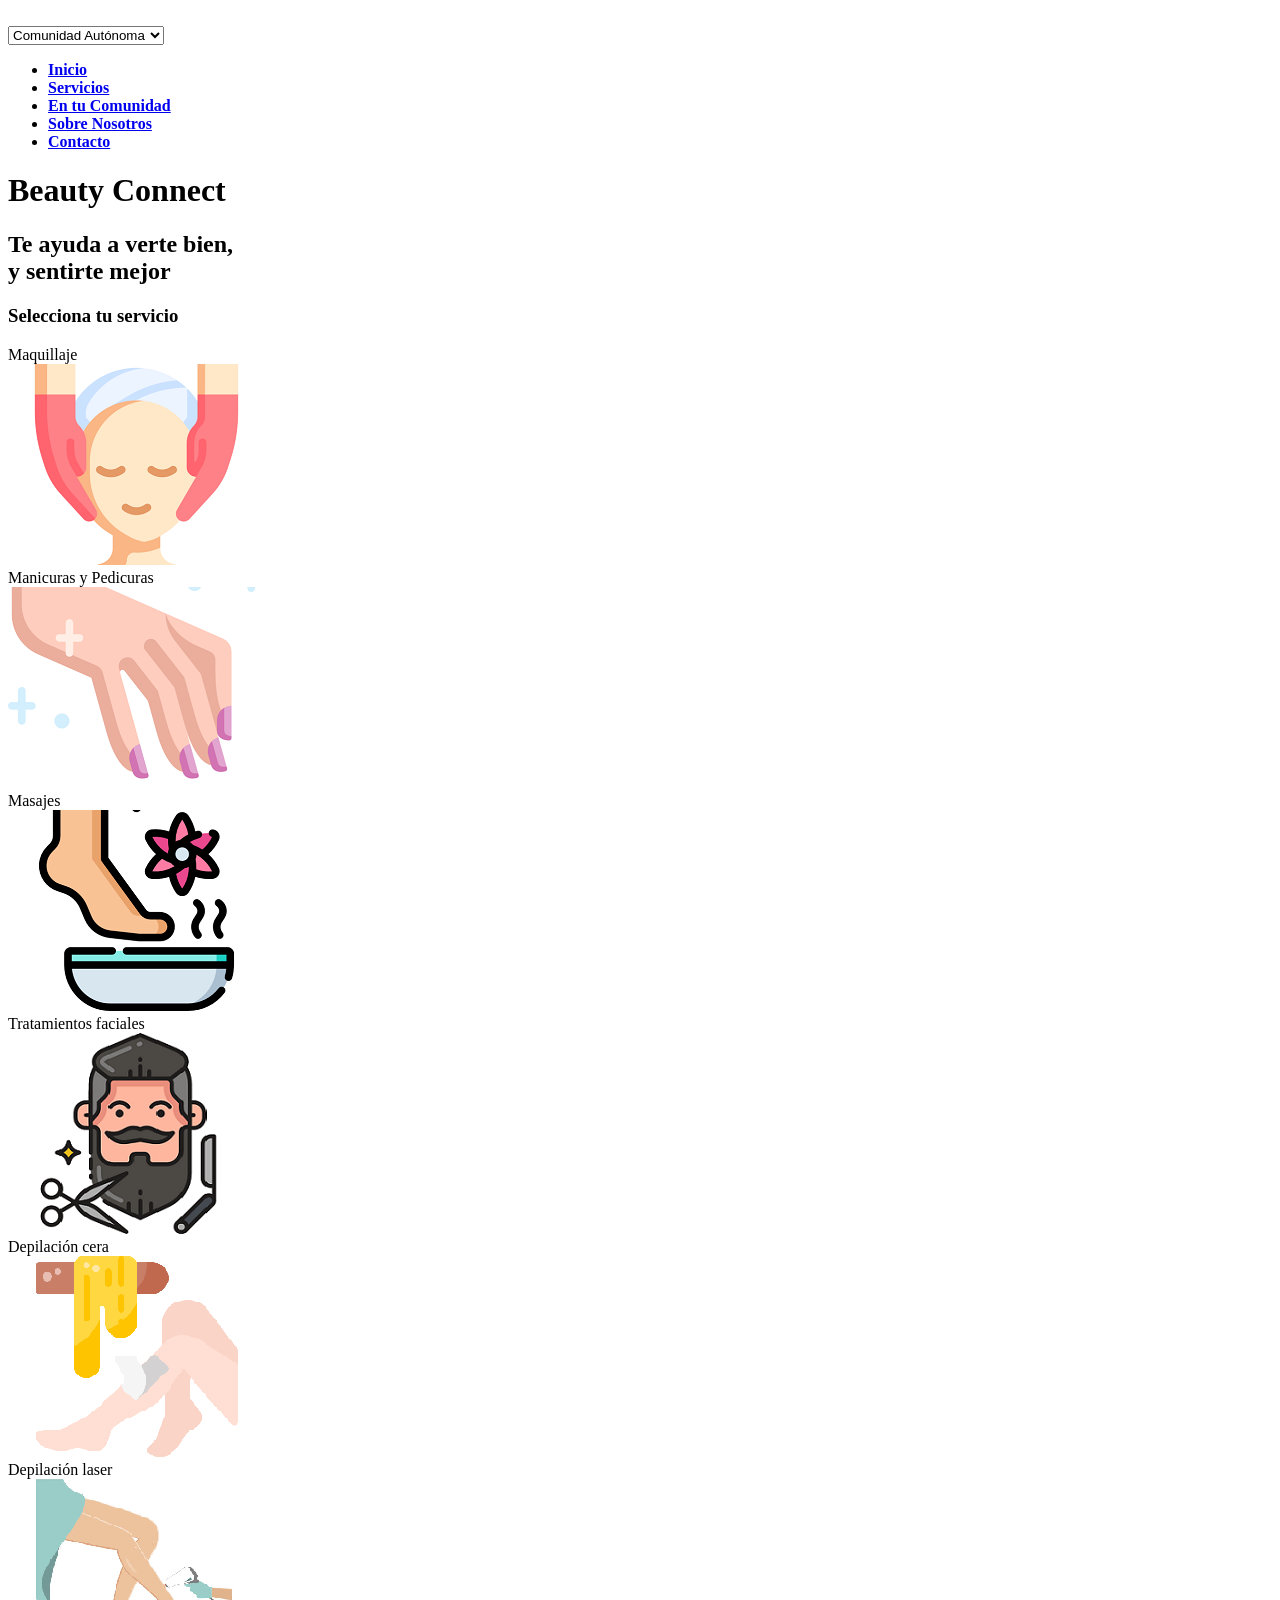
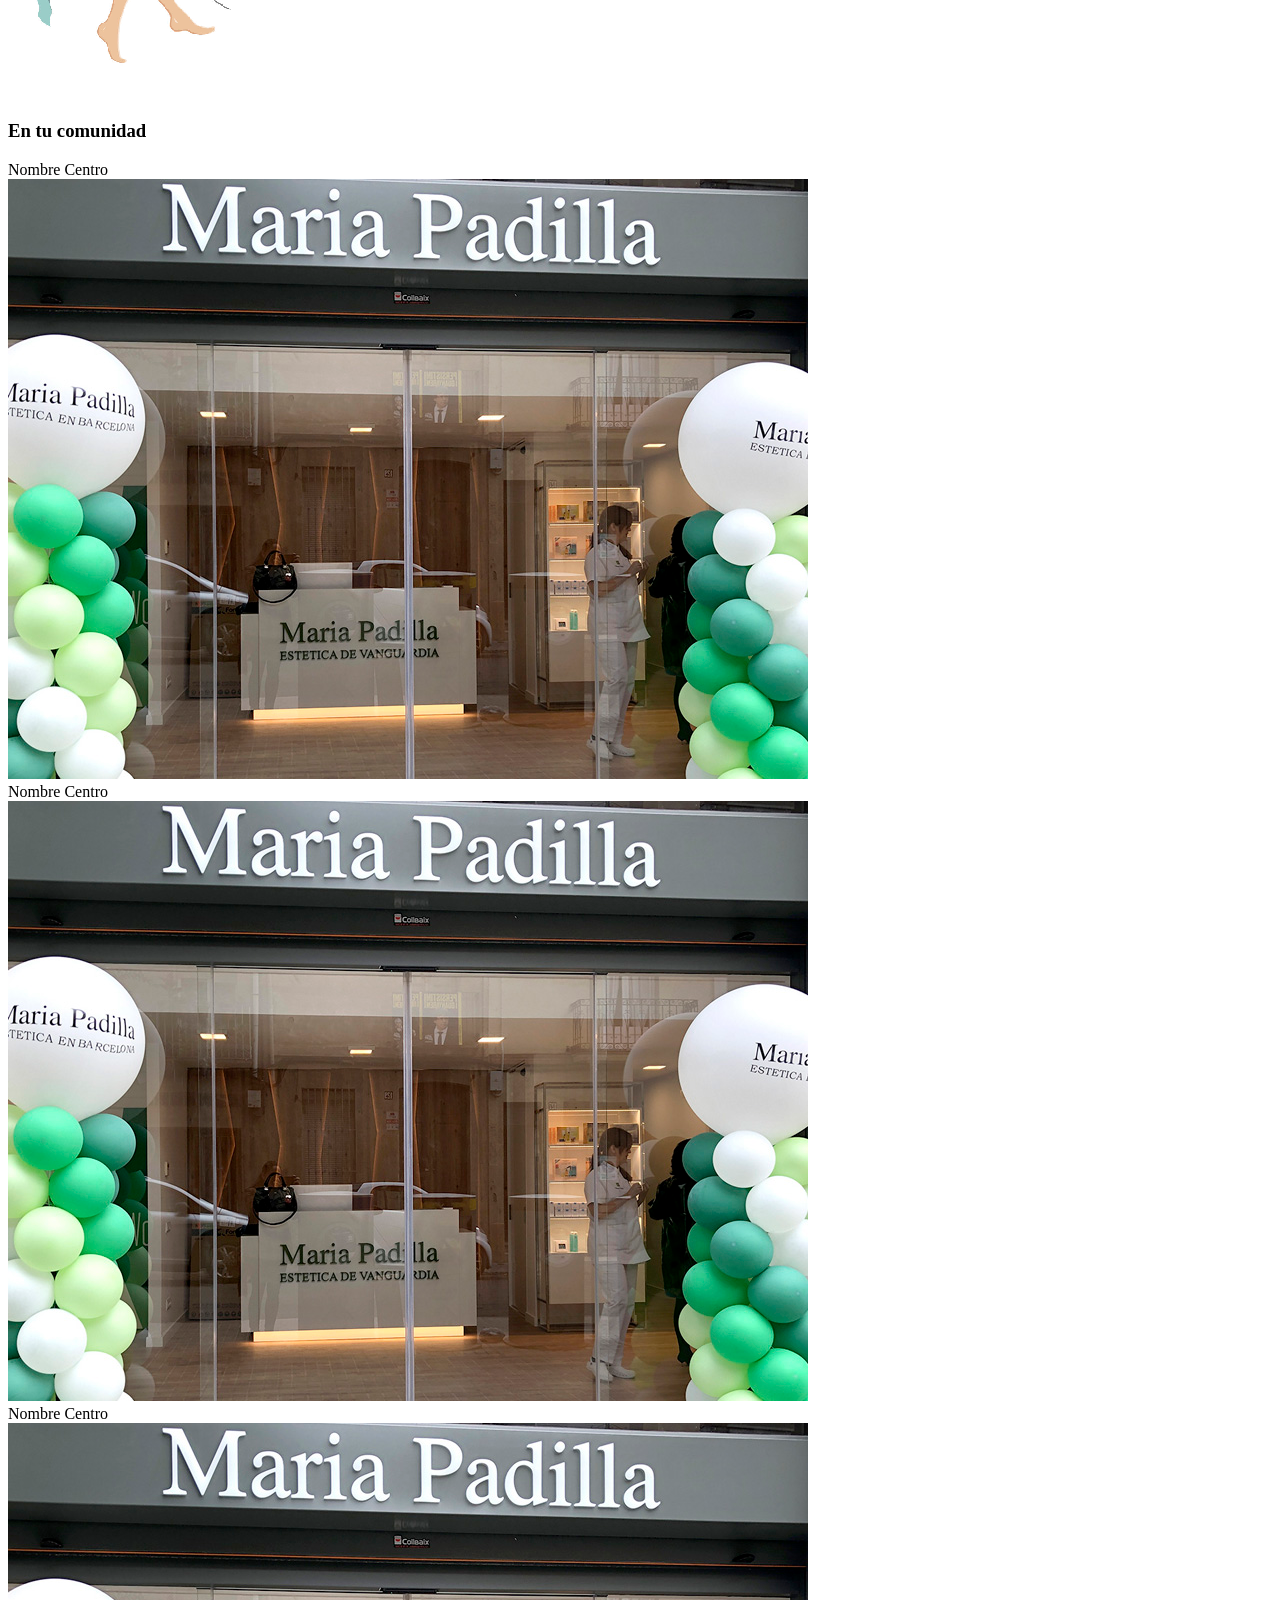
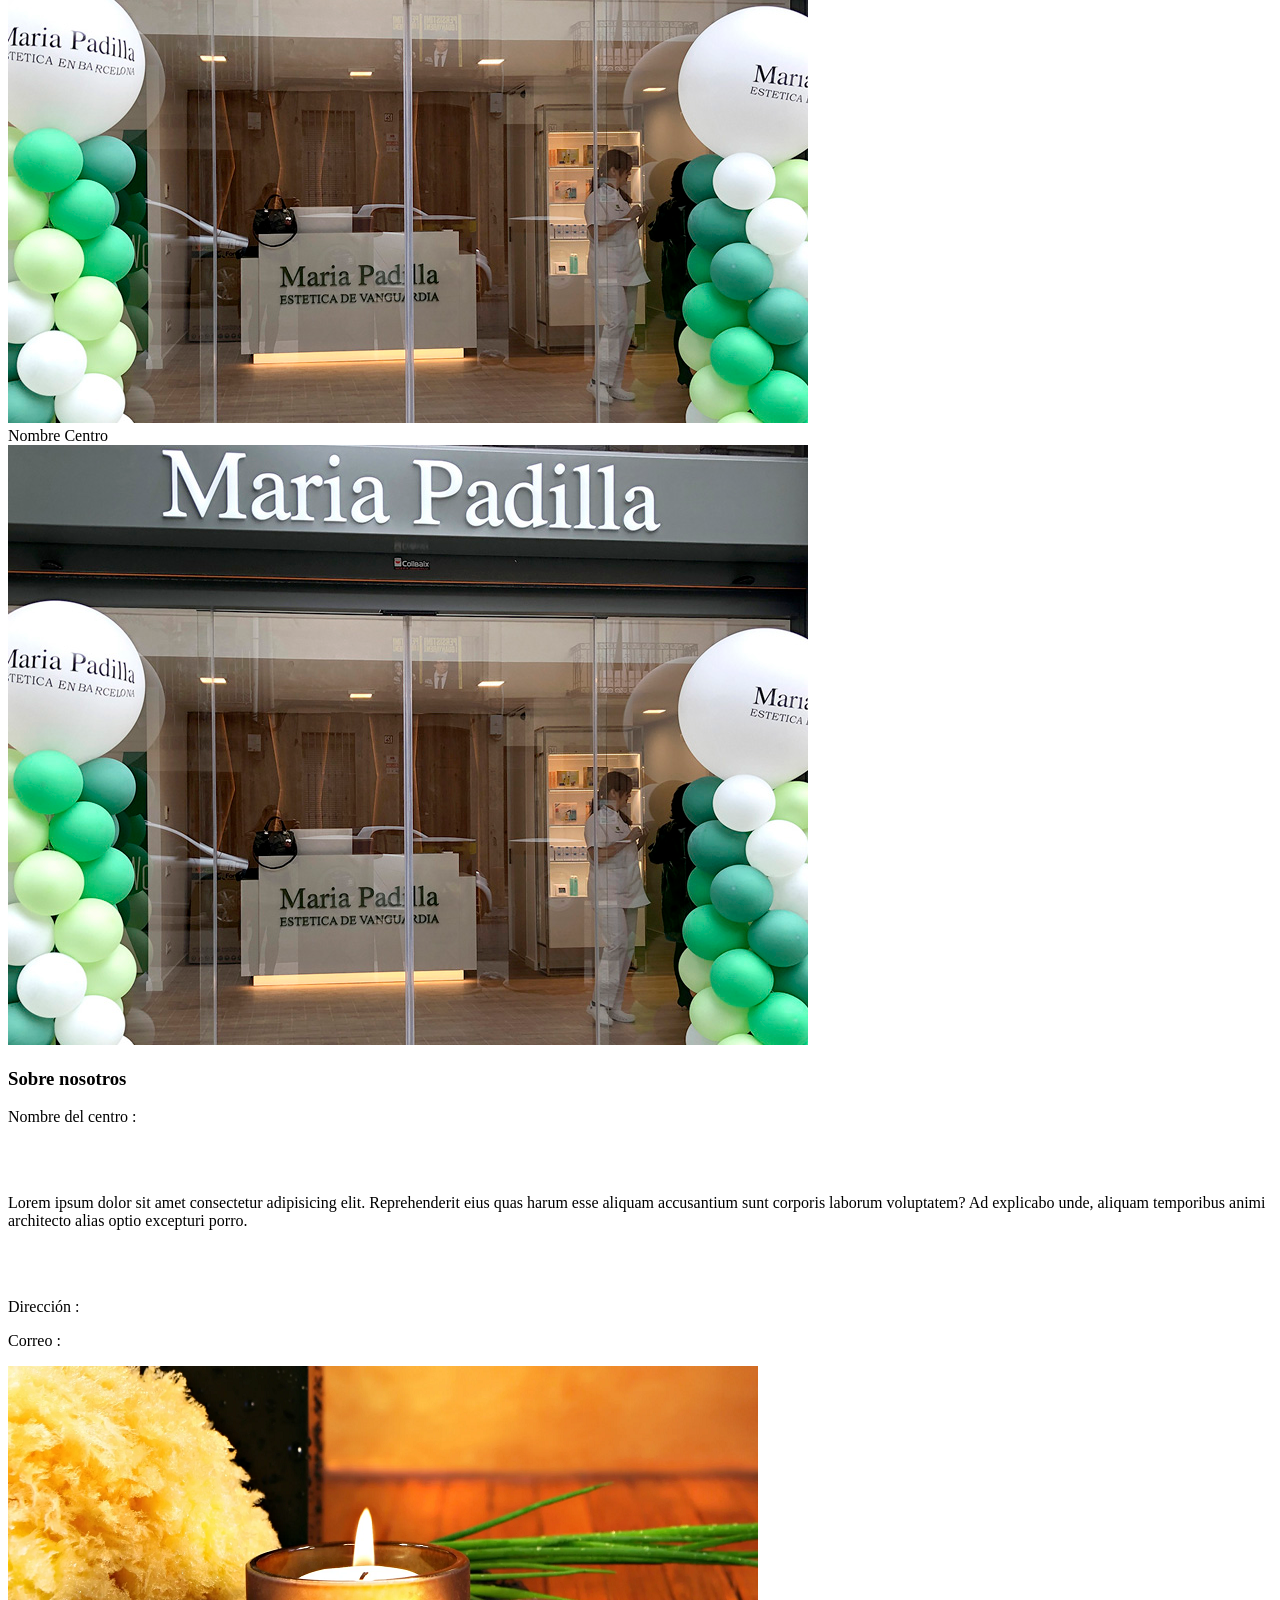
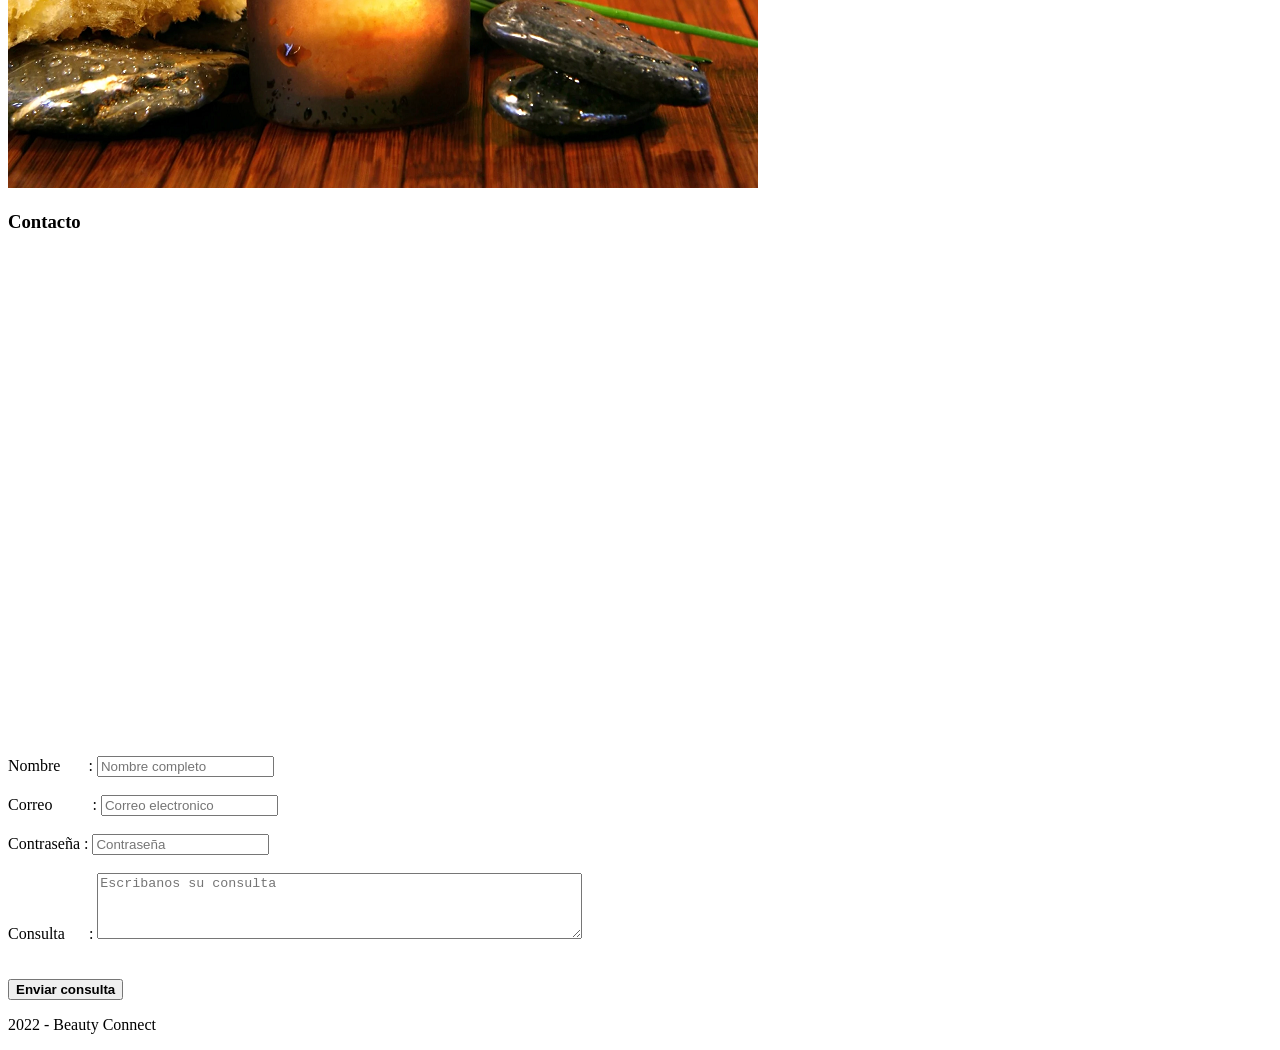
==== commit b5f18094: "Commit 007 Pg Inicio + Servicios + Sobre Nosotros + Contacto  + pie de pagina- HTML y CSS" ====
--- a/index.html
+++ b/index.html
@@ -22,6 +22,9 @@
 	<!-- ----- Fin Courgette ----- -->
 	<!-- =============== Fin Estilos de letra =============== -->
 
+	<!-- ========== Acceso a iconos de FontAwesome ========== -->
+	<script src="https://kit.fontawesome.com/429a9d0581.js" crossorigin="anonymous"></script>
+	<!-- ======== Fin Acceso a iconos de FontAwesome ======== -->
 	<title>Beauty Connect</title>
 </head>
 
@@ -238,6 +241,28 @@
 	</section>
 	<!-- =============================== Final de sección Contacto =============================== -->
 
+
+
+
+
+
+
+
+	<!-- ============================ Inicio de sección Pie de Páagina =========================== -->
+
+	<footer id="piePagina">
+		<div id="redes">
+			<i class="fa-brands fa-facebook"></i>
+			<i class="fa-brands fa-twitter"></i>
+			<i class="fa-brands fa-instagram"></i>
+			<i class="fa-brands fa-tiktok"></i>
+		</div>
+		<div id="derechos">
+			<p>2022 - Beauty Connect</p>
+			<i class="fa-regular fa-copyright"></i>
+		</div>
+	</footer>
+	<!-- ============================= Final de sección Pie de Páagina =========================== -->
 </body>
 
 </html>
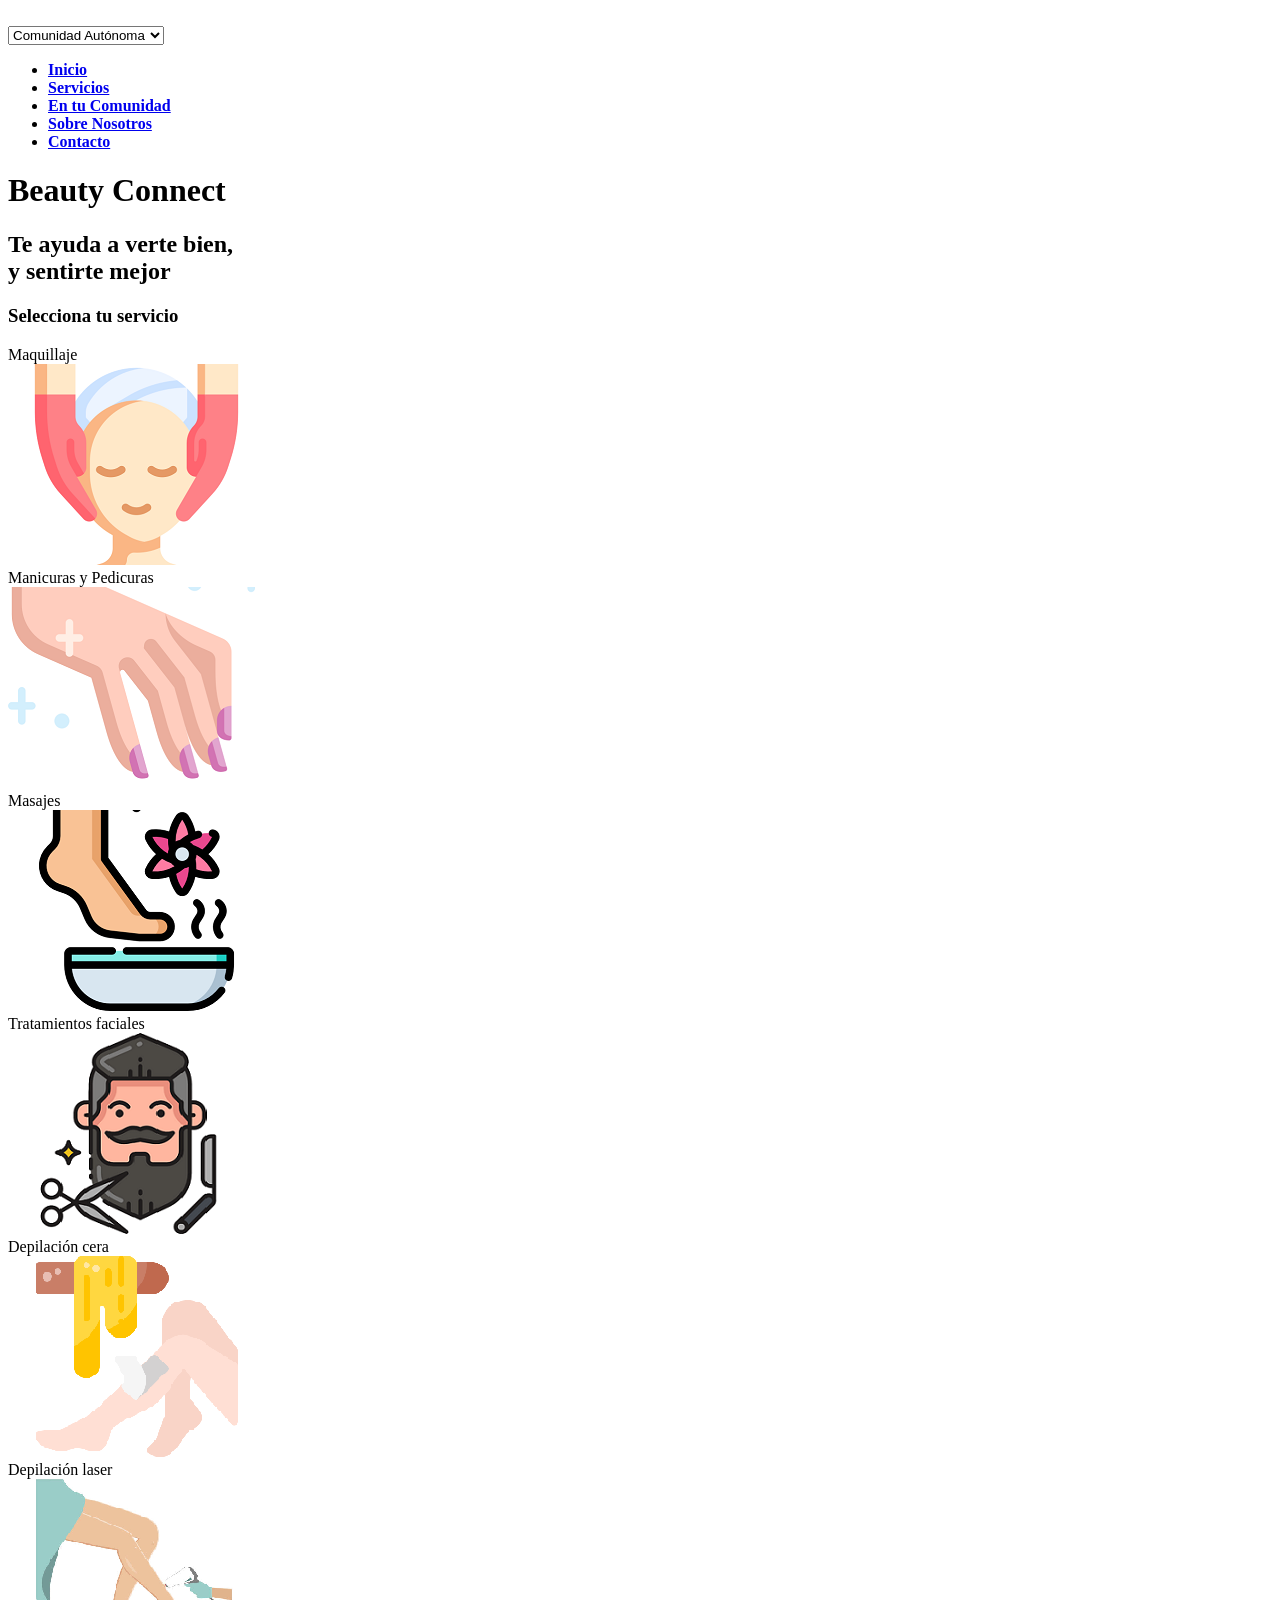
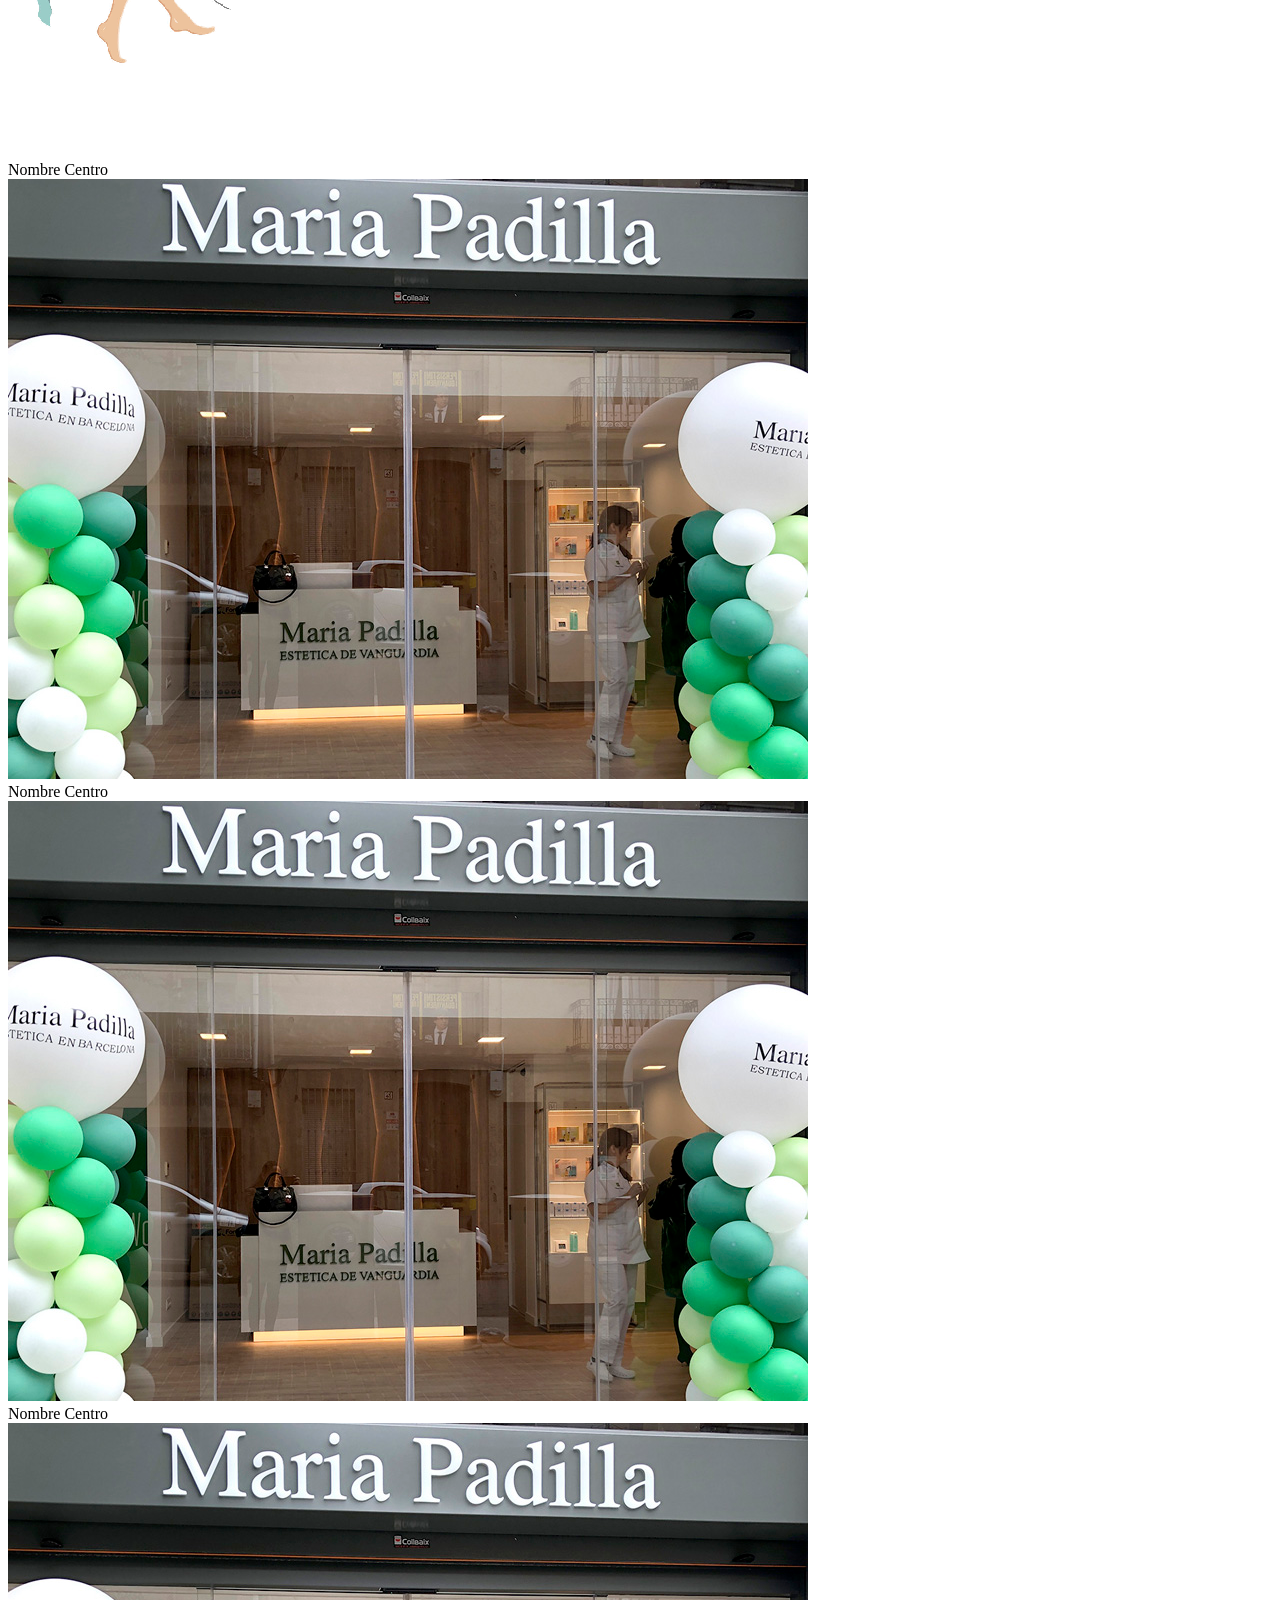
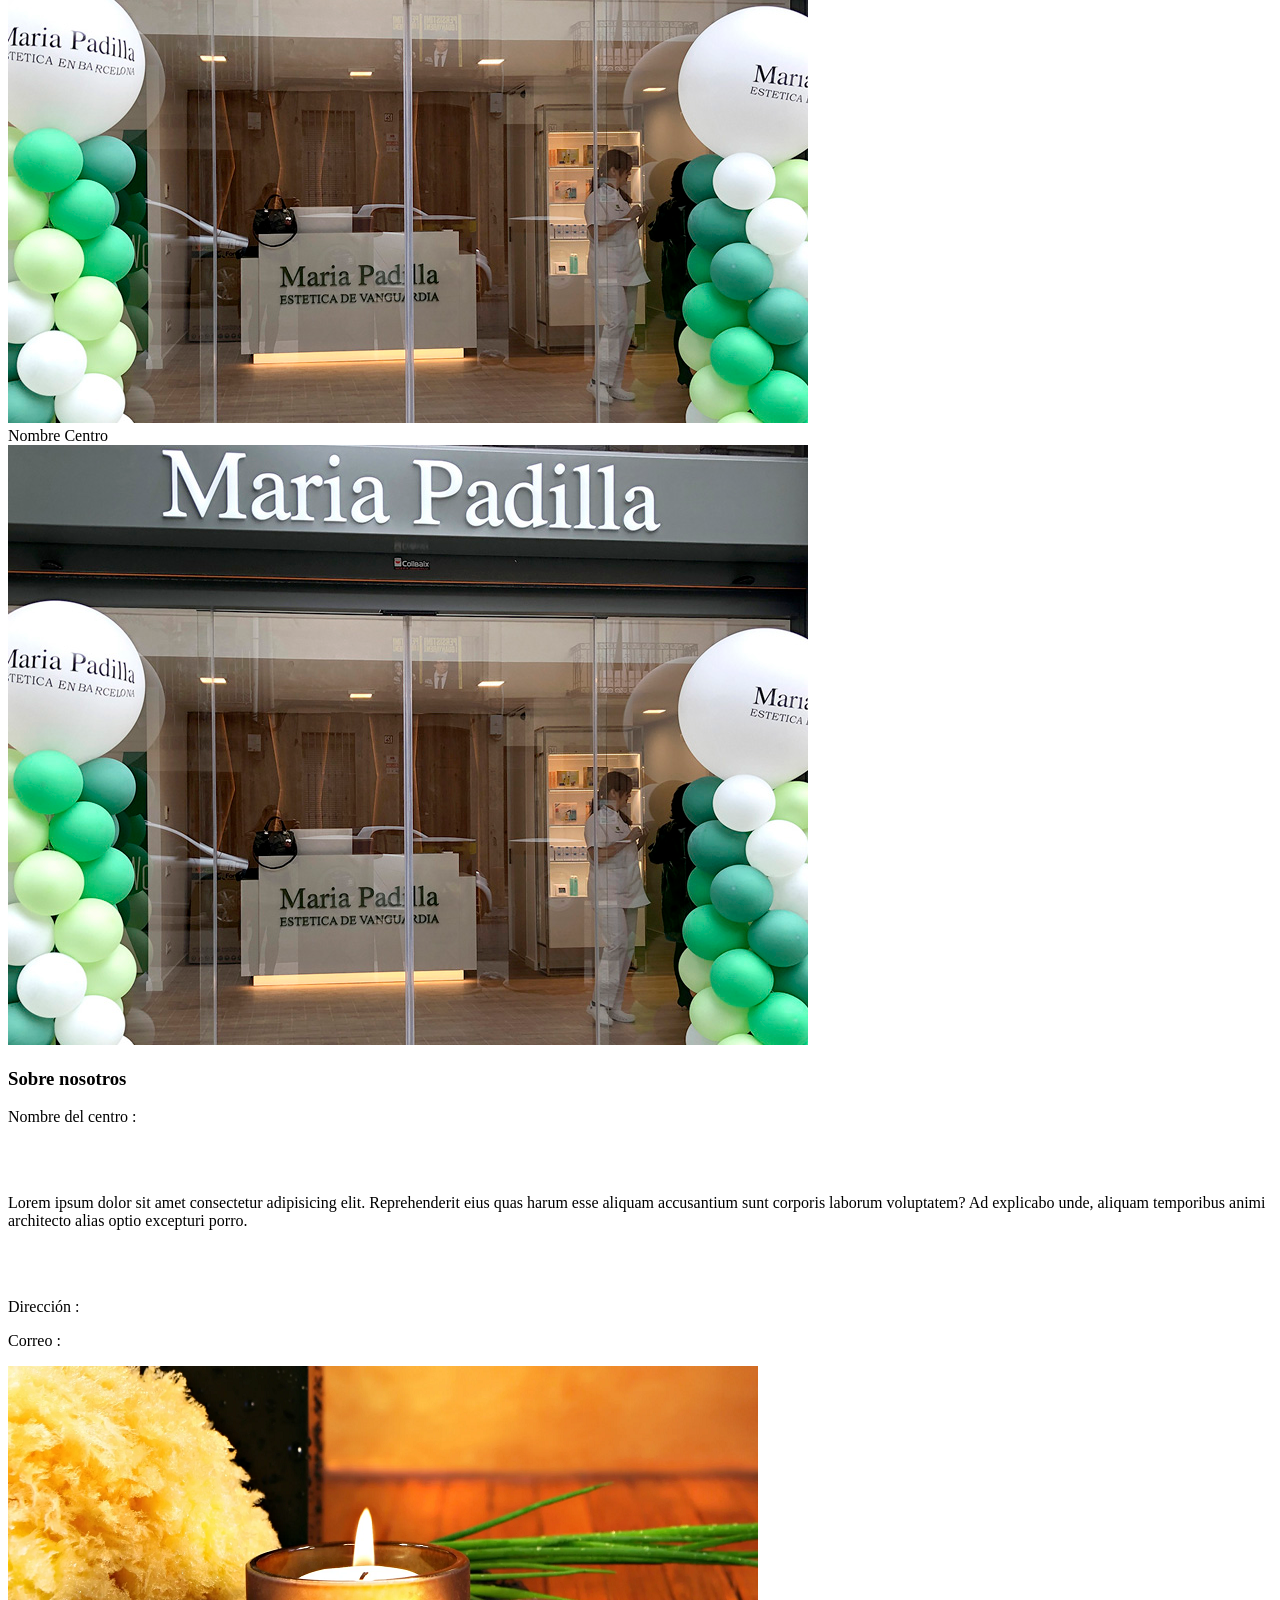
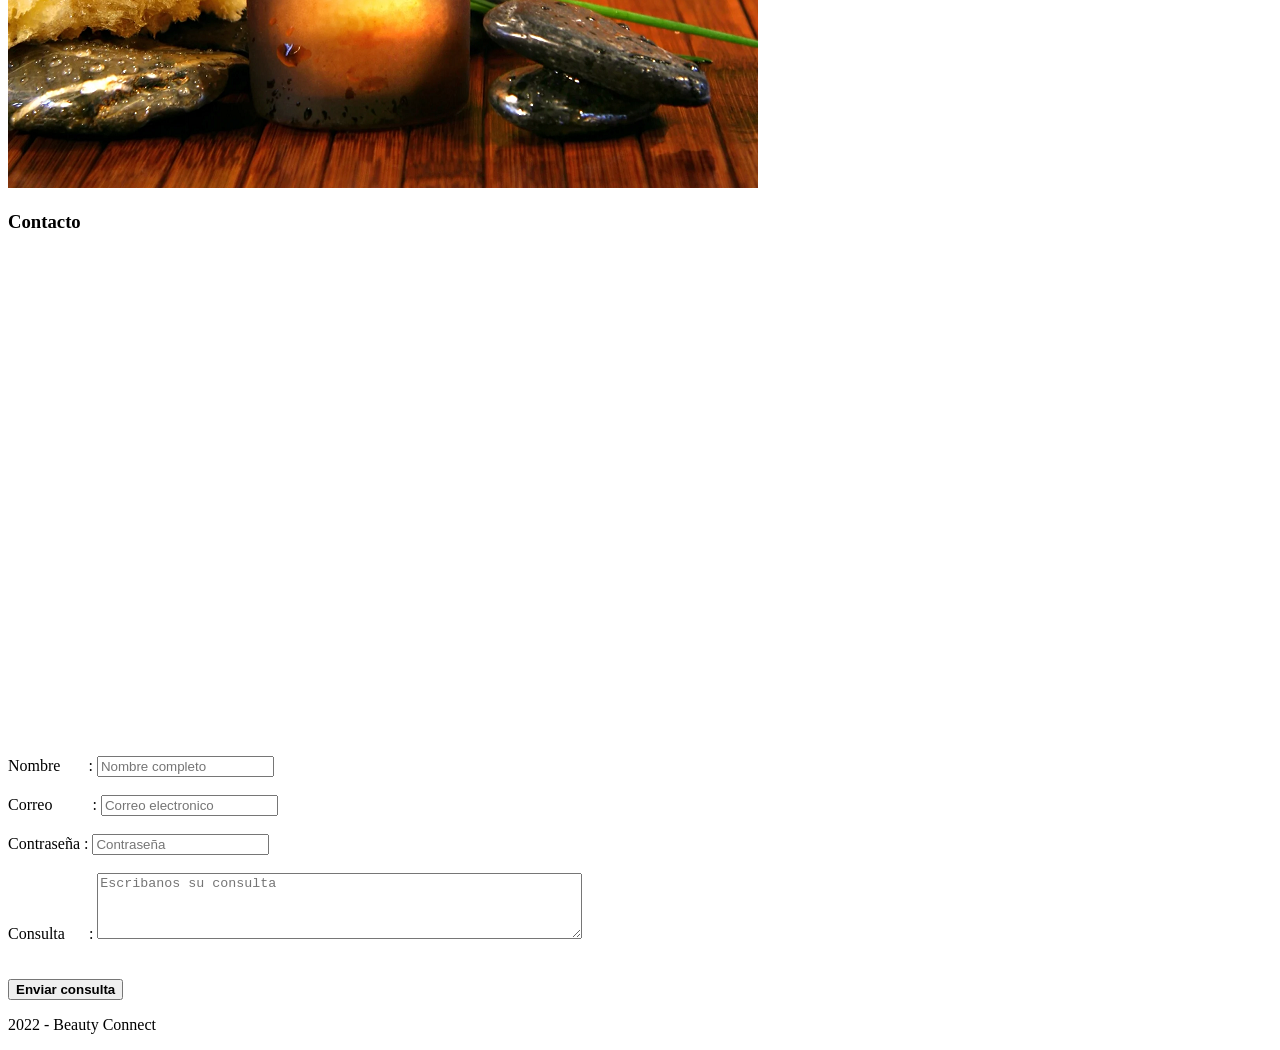
==== commit 80aeae22: "Commit 009 Pagina principal" ====
--- a/index.html
+++ b/index.html
@@ -5,10 +5,13 @@
 	<meta charset="UTF-8">
 	<meta http-equiv="X-UA-Compatible" content="IE=edge">
 	<meta name="viewport" content="width=device-width, initial-scale=1.0">
-	<!-- Referencia al archio estilos.css que dara formato y estilo a la pagina web -->
+
+	<!-- ========= Referencia al archio estilos.css que dara formato y estilo a la pagina web ========= -->
 	<link rel="stylesheet" href="CSS/estilos.css">
-
-	<!-- =============== Estilos de letra =============== -->
+	<!-- ============================================================================================== -->
+
+
+	<!-- ===================================== Estilos de letra ======================================= -->
 	<!-- ----- Roboto ----- -->
 	<link rel="preconnect" href="https://fonts.googleapis.com">
 	<link rel="preconnect" href="https://fonts.gstatic.com" crossorigin>
@@ -20,17 +23,24 @@
 	<link rel="preconnect" href="https://fonts.gstatic.com" crossorigin>
 	<link href="https://fonts.googleapis.com/css2?family=Courgette&display=swap" rel="stylesheet">
 	<!-- ----- Fin Courgette ----- -->
-	<!-- =============== Fin Estilos de letra =============== -->
-
-	<!-- ========== Acceso a iconos de FontAwesome ========== -->
+	<!-- =================================== Fin Estilos de letra ==================================== -->
+
+
+	<!-- ============================== Acceso a iconos de FontAwesome =============================== -->
 	<script src="https://kit.fontawesome.com/429a9d0581.js" crossorigin="anonymous"></script>
-	<!-- ======== Fin Acceso a iconos de FontAwesome ======== -->
+	<!-- ============================ Fin Acceso a iconos de FontAwesome ============================= -->
+
+
+	<!-- ======================== Referencia a Librerias AOS para animaciones ======================== -->
+	<link href="https://unpkg.com/aos@2.3.1/dist/aos.css" rel="stylesheet">
+	<script src="https://unpkg.com/aos@2.3.1/dist/aos.js"></script>
+	<!-- ============================================================================================= -->
 	<title>Beauty Connect</title>
 </head>
 
 <body>
 
-	<!-- ============================== Inicio de sección Encabezado ============================== -->
+	<!-- ================================ Inicio de sección Encabezado =============================== -->
 	<header id="encabezado">
 
 		<nav id="barraNavegacion">
@@ -83,99 +93,100 @@
 					<li class="titulosMenuPpal"><a href="#sobreNosotros"><b>Sobre Nosotros</b></a>
 					<li class="titulosMenuPpal"><a href="#contacto"><b>Contacto</b></a></li>
 				</ul>
+				<a href="php/login.php"><i class="fa-regular fa-circle-user"></i></a>
 			</div>
 		</nav>
 
-		<h1 id="nombreSalon">Beauty Connect</h1>
-		<h2 id="esloganSalon">Te ayuda a verte bien,<br> y sentirte mejor</h2>
+		<h1 id="nombreSalon" data-aos="zoom-in" data-aos-duration="2000">Beauty Connect</h1>
+		<h2 id="esloganSalon" data-aos="zoom-in" data-aos-duration="2000">Te ayuda a verte bien,<br> y sentirte mejor</h2>
 
 	</header>
-	<!-- ==============================  Fin de sección Encabezado  ============================== -->
-
-
-
-
-
-
-
-
-
-	<!-- ============================== Inicio de sección Servicios ============================== -->
+	<!-- ================================  Fin de sección Encabezado  ================================ -->
+
+
+
+
+
+
+
+
+
+	<!-- ================================ Inicio de sección Servicios ================================ -->
 	<section id="servicios">
-		<h3 class="tituloSeccionBlanco">Selecciona tu servicio</h3>
+		<h3 class="tituloSeccionBlanco" data-aos="fade-right" data-aos-duration="2000">Selecciona tu servicio</h3>
 		<div id="contenedorImgsScrollHorizontal">
 
 			<div class="imgsScrollHorizontal">
 				<div class="infoImgsScroll">Maquillaje</div>
-				<img src="media/Imagen_1_HF_Servicios.png" alt="" class="imagenScroll">
+				<div class="cajaImgScroll"><img src="media/Imagen_1_HF_Servicios.png" alt="" class="imagenScroll"></div>
 			</div>
 
 			<div class="imgsScrollHorizontal">
 				<div class="infoImgsScroll">Manicuras y Pedicuras</div>
-				<img src="media/Imagen_2_HF_Servicios.png" alt="" class="imagenScroll">
+				<div class="cajaImgScroll"><img src="media/Imagen_2_HF_Servicios.png" alt="" class="imagenScroll"></div>
 			</div>
 
 			<div class="imgsScrollHorizontal">
 				<div class="infoImgsScroll">Masajes</div>
-				<img src="media/Imagen_3_HF_Servicios.png" alt="" class="imagenScroll">
+				<div class="cajaImgScroll"><img src="media/Imagen_3_HF_Servicios.png" alt="" class="imagenScroll"></div>
 			</div>
 
 			<div class="imgsScrollHorizontal">
 				<div class="infoImgsScroll">Tratamientos faciales</div>
-				<img src="media/Imagen_4_HF_Servicios.png" alt="" class="imagenScroll">
+				<div class="cajaImgScroll"><img src="media/Imagen_4_HF_Servicios.png" alt="" class="imagenScroll"></div>
 			</div>
 
 			<div class="imgsScrollHorizontal">
 				<div class="infoImgsScroll">Depilación cera</div>
-				<img src="media/Imagen_5_HF_Servicios.png" alt="" class="imagenScroll">
+				<div class="cajaImgScroll"><img src="media/Imagen_5_HF_Servicios.png" alt="" class="imagenScroll"></div>
 			</div>
 
 			<div class="imgsScrollHorizontal">
 				<div class="infoImgsScroll">Depilación laser</div>
-				<img src="media/Imagen_6_HF_Servicios.png" alt="" class="imagenScroll">
+				<div class="cajaImgScroll"><img src="media/Imagen_6_HF_Servicios.png" alt="" class="imagenScroll"></div>
 			</div>
 
 		</div>
 		<br>
-		<h3 class="tituloSeccionBlanco">En tu comunidad</h3>
+		<h3 class="tituloSeccionBlanco" data-aos="fade-right" data-aos-duration="2000">En tu comunidad</h3>
 		<div id="enTuComunidad">
 
 			<div class="contenedorCentro">
 				<div class="contNombreCentro">Nombre Centro</div>
-				<img src="media/mariaPadilla.png" alt="" class="imagenCentro">
-			</div>
-
-			<div class="contenedorCentro">
-				<div class="contNombreCentro">Nombre Centro</div>
-				<img src="media/mariaPadilla.png" alt="" class="imagenCentro">
-			</div>
-
-			<div class="contenedorCentro">
-				<div class="contNombreCentro">Nombre Centro</div>
-				<img src="media/mariaPadilla.png" alt="" class="imagenCentro">
-			</div>
-
-			<div class="contenedorCentro">
-				<div class="contNombreCentro">Nombre Centro</div>
-				<img src="media/mariaPadilla.png" alt="" class="imagenCentro">
+				<div class="cajaImgCentro"><img src="media/mariaPadilla.png" alt="" class="imagenCentro"></div>
+			</div>
+
+			<div class="contenedorCentro">
+				<div class="contNombreCentro">Nombre Centro</div>
+				<div class="cajaImgCentro"><img src="media/mariaPadilla.png" alt="" class="imagenCentro"></div>
+			</div>
+
+			<div class="contenedorCentro">
+				<div class="contNombreCentro">Nombre Centro</div>
+				<div class="cajaImgCentro"><img src="media/mariaPadilla.png" alt="" class="imagenCentro"></div>
+			</div>
+
+			<div class="contenedorCentro">
+				<div class="contNombreCentro">Nombre Centro</div>
+				<div class="cajaImgCentro"><img src="media/mariaPadilla.png" alt="" class="imagenCentro"></div>
 			</div>
 
 		</div>
 	</section>
-	<!-- ==============================   Fin de sección Servicios  ============================== -->
-
-
-
-
-
-
-
-
-
-	<!-- =========================== Inicio de sección Sobre Nosotros ============================ -->
+	<!-- ================================   Fin de sección Servicios  ================================ -->
+
+
+
+
+
+
+
+
+
+	<!-- ============================= Inicio de sección Sobre Nosotros ============================== -->
 	<!-- Contenedor Seccion sobre Nosotros -->
 	<section id="sobreNosotros">
-		<h3 class="tituloSeccionBlanco">Sobre nosotros</h3>
+		<h3 class="tituloSeccionBlanco" data-aos="fade-right" data-aos-duration="2000">Sobre nosotros</h3>
 		<div id="contenedorSobreNosotros">
 
 			<div id="cajaTextoSobreNosotros">
@@ -190,28 +201,28 @@
 			</div>
 
 			<div id="imgSobreNosotros">
-				<img src="media/ImagenSobreNosotros.png" alt="">
+				<img src="media/ImagenSobreNosotros.png" alt="" data-aos="fade-left" data-aos-duration="2000">
 			</div>
 
 		</div>
 	</section>
 
 
-	<!-- ============================  Fin de sección Sobre Nosotros  ============================ -->
-
-
-
-
-
-
-
-
-
-
-	<!-- ============================== Inicio de sección Contacto =============================== -->
+	<!-- ==============================  Fin de sección Sobre Nosotros  ============================== -->
+
+
+
+
+
+
+
+
+
+
+	<!-- ================================ Inicio de sección Contacto ================================= -->
 	<!-- Inicio de sección Contacto -->
 	<section id="contacto">
-		<h3 class="tituloSeccionBlanco">Contacto</h3>
+		<h3 class="tituloSeccionBlanco" data-aos="fade-right" data-aos-duration="2000">Contacto</h3>
 		<div id="contenedorContacto">
 			<!-- Link hacia mapa de googleMaps -->
 			<iframe id="mapa"
@@ -239,16 +250,16 @@
 		</div>
 
 	</section>
-	<!-- =============================== Final de sección Contacto =============================== -->
-
-
-
-
-
-
-
-
-	<!-- ============================ Inicio de sección Pie de Páagina =========================== -->
+	<!-- ================================= Final de sección Contacto ================================= -->
+
+
+
+
+
+
+
+
+	<!-- ============================== Inicio de sección Pie de Página ============================== -->
 
 	<footer id="piePagina">
 		<div id="redes">
@@ -262,7 +273,19 @@
 			<i class="fa-regular fa-copyright"></i>
 		</div>
 	</footer>
-	<!-- ============================= Final de sección Pie de Páagina =========================== -->
+	<!-- =============================== Final de sección Pie de Página ============================== -->
+
+
+
+
+
+
+	<!-- ===================== Inicialización de las librerias AOS para animaciones ================== -->
+	<script>
+		AOS.init();
+	</script>
+	<!-- ============================================================================================= -->
+
 </body>
 
 </html>
